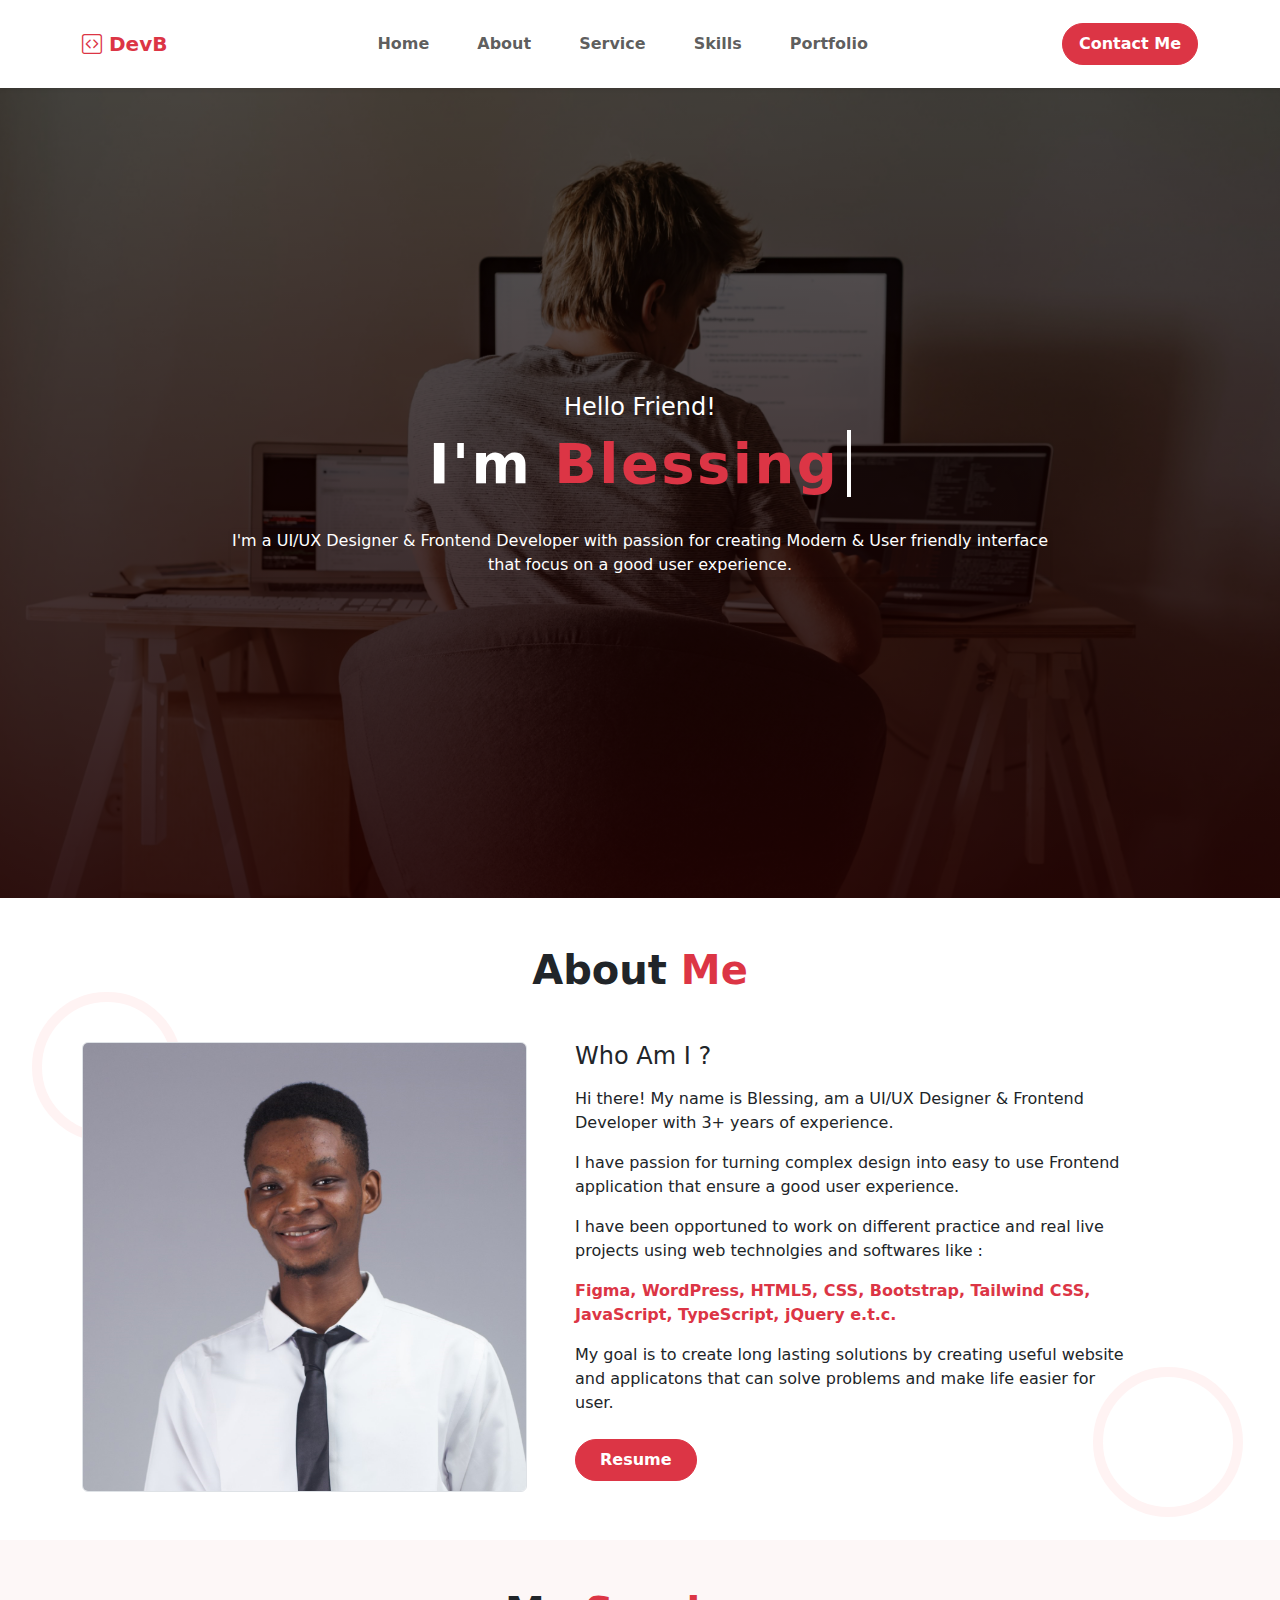
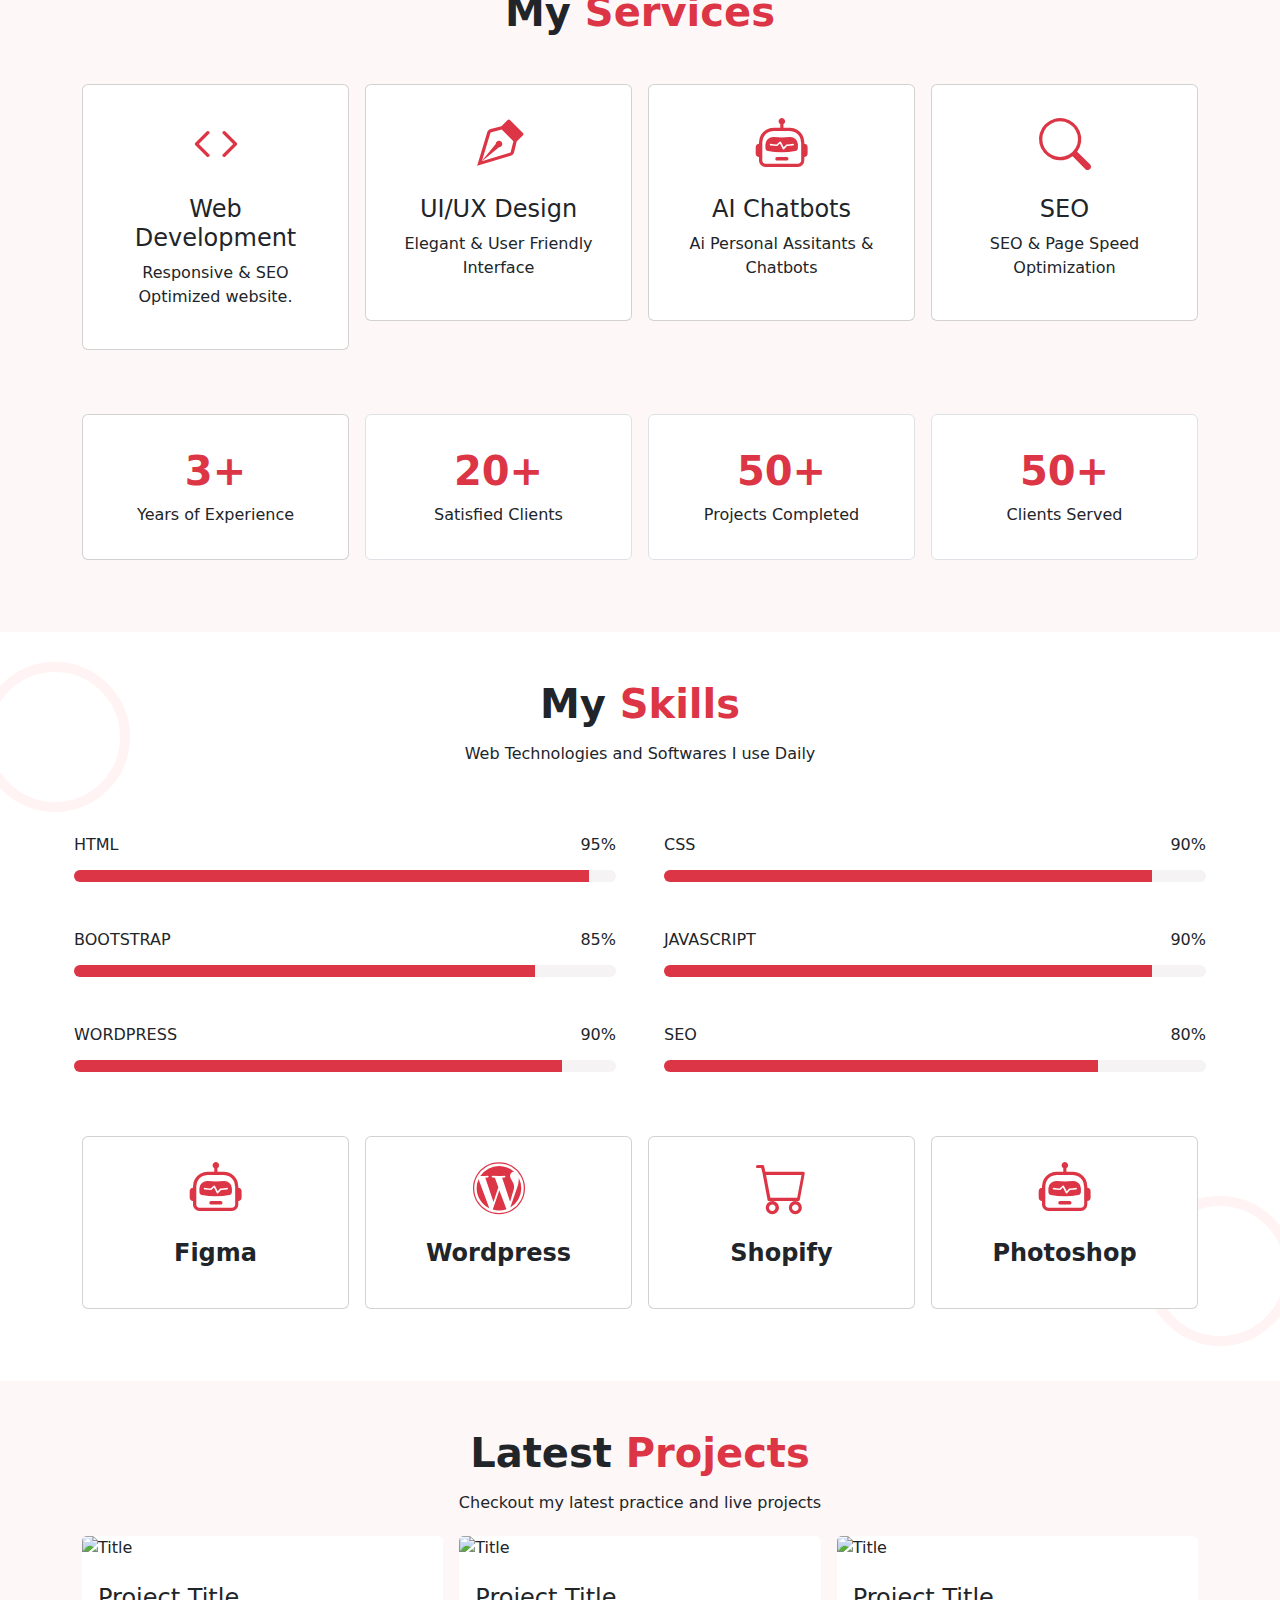
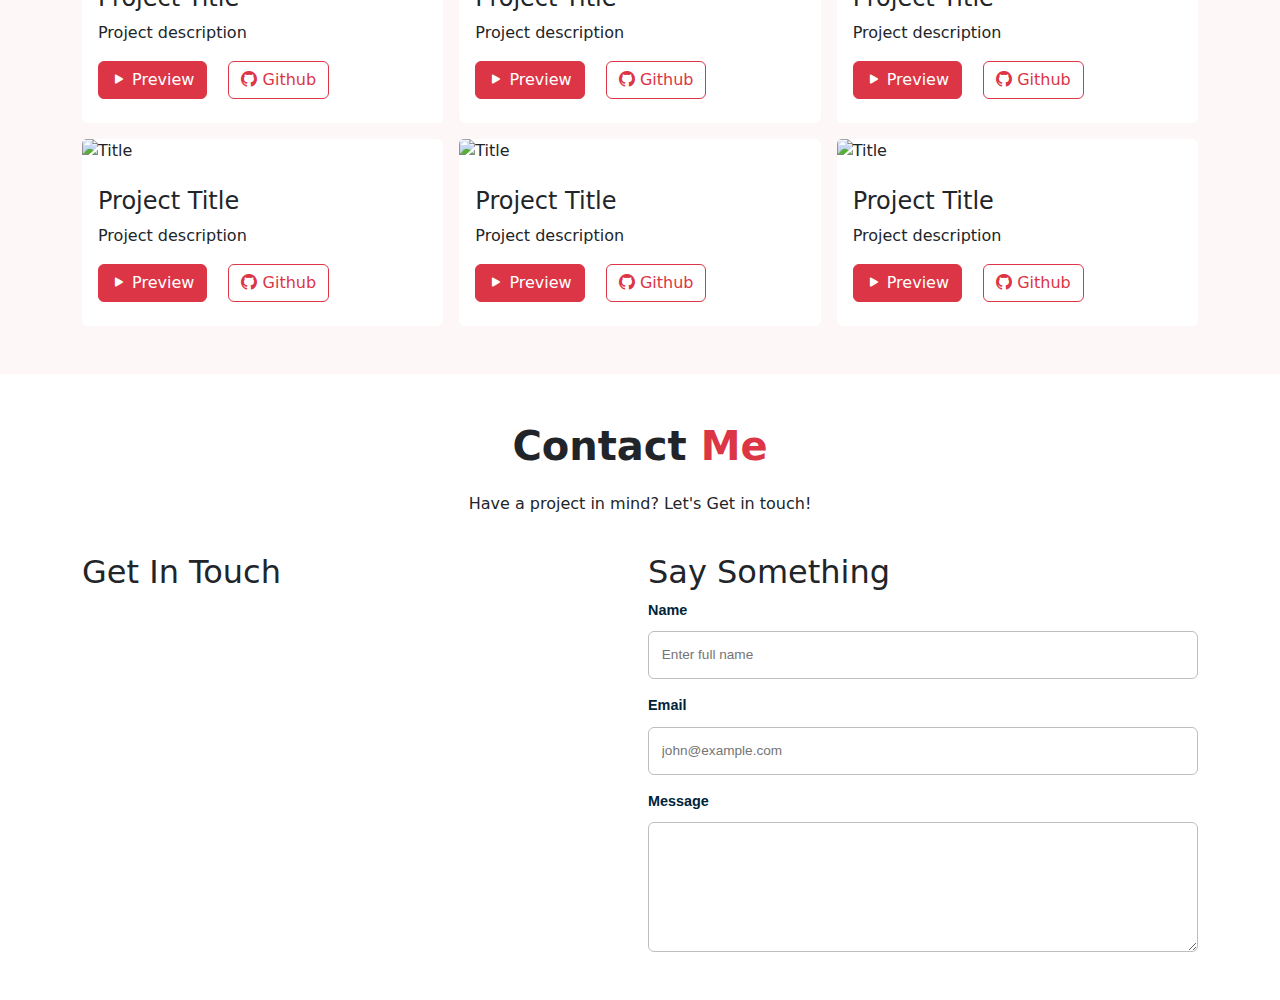
==== index.html @ b9a62bae "modified project file" ====
<!DOCTYPE html>
<html lang="en">
<head>
    <meta charset="UTF-8">
    <meta name="viewport" content="width=device-width, initial-scale=1.0">
    <title>Blessing Portfolio</title>
    <!-- Favicon -->
    <link rel="shortcut icon" href="favicon.ico" type="image/x-icon">
    <!-- Bootstrap -->
    <link rel="stylesheet"
        href="https://cdn.jsdelivr.net/npm/bootstrap-icons@1.11.3/font/bootstrap-icons.min.css"
    />
    <link rel="stylesheet" href="./css/bootstrap.min.css">
    <!-- Main Stylesheet -->
    <link rel="stylesheet" href="./style.css">

</head>
<body>
    <!-- Navigation Menu -->
    <header class="navbar bg-white shadow-sm py-2" id="navbar">
        <div class="container-md flex-row justify-content-between align-items-center">
            <a href="./index.html" class="navbar-brand text-danger fw-semibold">
                <i class="bi bi-code-square"></i>
                DevB
            </a>
            <nav class="navbar bg-white d-none d-md-block offscreen" data-value="80vh">
                <div class="d-md-none menu-icon close-icon">
                    <i class="bi bi-x text-danger h1 fw-bold"></i>
                </div>
                <ul class="navbar-nav text-light flex-column flex-md-row justify-content-center py-2 py-md-2 fw-semibold w-100">
                    <li class="nav-item mx-md-4">
                        <a href="./index.html" class="nav-link">Home</a>
                    </li>
                    <li class="nav-item mx-md-4">
                        <a href="#about" class="nav-link">About</a>
                    </li>
                    <li class="nav-item mx-md-4">
                        <a href="#service" class="nav-link">Service</a>
                    </li>
                    <li class="nav-item mx-md-4">
                        <a href="#skills" class="nav-link">Skills</a>
                    </li>
                    <li class="nav-item mx-md-4">
                        <a href="#portfolio" class="nav-link">Portfolio</a>
                    </li>
                    <a href="#contact" class="btn btn-danger px-4 py-2 mt-4 mx-4 rounded-pill d-inline-block d-md-none fw-semibold">
                        Contact Me
                    </a>
                </ul>
            </nav>

            <a href="#contact" class="btn btn-danger px-3 py-2 rounded-pill d-none d-md-inline-block fw-semibold">
                Contact Me
            </a>

            <div class="d-md-none menu-icon hamburger-icon">
                <i class="bi bi-list text-danger h1 fw-bold"></i>
            </div>
        </div>
    </header>

    <!-- Hero Section -->
    <section class="hero py-5">
        <div class="container px-4 h-100">
                <div class="heading text-center">
                    <h4 class="text-white"> Hello Friend!</h4>
                    <div class="scroll-text text-danger display-4 fw-bold">
                        <p class="text-1">
                            <span class="text-white">I'm</span>
                            Blessing
                        </p>
                        <p class="text-2">
                            <span class="text-white">I'm a</span>
                            UI/UX Designer
                        </p>
                        <p class="text-3">
                            <span class="text-white">&</span>
                            Frontend Developer
                        </p>
                    </div>
                </div>
                <p class="text-white shadow-sm text-center  w-75">
                    I'm a UI/UX Designer & Frontend Developer with passion for
                    creating Modern & User friendly interface
                    that focus on a good user experience. 
                </p>
        </div>
    </section>

    <!-- About Section -->
    <section class="about py-5 position-relative" id="about">
        <div class="container px-5 px-sm-4">
            <h2 class="mb-4 mb-sm-5 fw-semibold display-6 text-center">
                About
                <span class="text-danger">Me</span>
            </h2>
            <div class="row g-4 text-start justify-content-center pe-md-5 position-relative">
                <div class="abstract one"></div>
                <div class="abstract two"></div>
                <div class="col-12 p-0 col-md-5 img-card rounded border overflow-hidden order-2 order-md-1">
                    <img
                        src="./img/remedy.jpg"
                        alt="remedy"
                        class="img-fluid"
                    />
                </div>
                <div class="col-12 col-md-7 order-1 order-md-2 ps-md-5">
                    <div class="paragraph mb-4">
                        <h4 class="mb-3 text-capitalize">Who am I ?</h4>
                        <p>
                            Hi there! My name is Blessing, am a UI/UX Designer & Frontend Developer
                            with 3+ years of experience.
                        </p>
                        <p>
                            I have passion for turning complex design into easy to use Frontend
                            application that ensure a good user experience.
                        </p>
                        <p>
                            I have been opportuned to work on different practice and real live projects using
                            web technolgies and softwares like :
                        </p>
                        <p>
                            <b class="text-danger">Figma, WordPress, HTML5, CSS, Bootstrap, Tailwind CSS, JavaScript, 
                                TypeScript, jQuery e.t.c.
                            </b>
                        </p>
                        <p>
                            My goal is to create long lasting solutions
                            by creating useful website and applicatons that can solve problems and
                            make life easier for user.
                        </p>
                    </div>
                    <a href="" class="btn btn-danger px-4 py-2 rounded-pill fw-semibold" download="resume.pdf">
                        Resume
                    </a>
                </div>
            </div>
        </div>
    </section>

    <!-- Service Section -->
    <section class="service py-5" id="service">
        <div class="container text-center">
            <h2 class="mb-4 mb-sm-5 fw-semibold display-6">
                My
                <span class="text-danger">
                    Services
                </span>
            </h2>
            <div class="row g-3 text-center align-items-stretch">
                <div class="col-12 col-lg-3 col-sm-6">
                    <div class="card py-4 px-2">
                        <i class="bi bi-code c-icon text-danger"></i>
                        <div class="card-body">
                            <h4 class="card-title">Web Development</h4>
                            <p class="card-text">Responsive & SEO Optimized website.</p>
                        </div>
                    </div>
                </div>
                <div class="col-12 col-lg-3 col-sm-6">
                    <div class="card py-4 px-2">
                        <i class="bi bi-vector-pen c-icon text-danger"></i>
                        <div class="card-body">
                            <h4 class="card-title">UI/UX Design</h4>
                            <p class="card-text">Elegant & User Friendly Interface</p>
                        </div>
                    </div>
                </div>
                <div class="col-12 col-lg-3 col-sm-6">
                    <div class="card py-4 px-2">
                        <i class="bi bi-robot c-icon text-danger"></i>
                        <div class="card-body">
                            <h4 class="card-title">AI Chatbots</h4>
                            <p class="card-text">Ai Personal Assitants & Chatbots</p>
                        </div>
                    </div>
                </div>
                <div class="col-12 col-lg-3 col-sm-6">
                    <div class="card py-4 px-2">
                        <i class="bi bi-search c-icon text-danger"></i>
                        <div class="card-body">
                            <h4 class="card-title">SEO</h4>
                            <p class="card-text">SEO & Page Speed Optimization</p>
                        </div>
                    </div>
                </div>
            </div>
            <div class="row mt-5 mb-4 g-3 text-center stats">
                <div class="col-12 col-lg-3 col-sm-6">
                    <div class="card py-3 px-2">
                        <div class="card-body">
                            <h4 class="card-title display-6 fw-bold text-danger">3+</h4>
                            <p class="card-text">Years of Experience</p>
                        </div>
                    </div>
                </div>
                <div class="col-12 col-lg-3 col-sm-6">
                    <div class="card border py-3 px-2">
                        <div class="card-body">
                            <h4 class="card-title display-6 fw-bold text-danger">20+</h4>
                            <p class="card-text">Satisfied Clients</p>
                        </div>
                    </div>
                </div>
                <div class="col-12 col-lg-3 col-sm-6">
                    <div class="card border py-3 px-2">
                        <div class="card-body">
                            <h4 class="card-title display-6 fw-bold text-danger">50+</h4>
                            <p class="card-text">Projects Completed</p>
                        </div>
                    </div>
                </div>
                <div class="col-12 col-lg-3 col-sm-6">
                    <div class="card border py-3 px-2">
                        <div class="card-body">
                            <h4 class="card-title display-6 fw-bold text-danger">50+</h4>
                            <p class="card-text">Clients Served</p>
                        </div>
                    </div>
                </div>
            </div>
        </div>
    </section>

    <!-- My Skills -->
    <section class="skills py-5 position-relative overflow-hidden" id="skills">
        <div class="abstract one"></div>
        <div class="abstract two"></div>
        <div class="container text-center">
            <h2 class="fw-semibold display-6">
                My
                <span class="text-danger" data-outline="Skills">
                    Skills
                </span>
            </h2>
            <h6 class="mt-3 mb-5 mb-sm-4">Web Technologies and Softwares I use Daily</h6>
            <div class="row row-cols-md-2 g-4 g-md-5 px-3 mt-md-3 mb-5">
                <div class="progress-group pe-md-4 p-0">
                    <div class="progress-label d-flex justify-content-between mb-2">
                        <h6>HTML</h6>
                        <h6>95%</h6>
                    </div>
                    <div class="progress p-0" role="progressbar" aria-label="HTML5" aria-valuenow="100" aria-valuemin="0" aria-valuemax="100">
                        <div class="progress-bar bg-danger" data-value="95%" style="width: 95%"></div>
                    </div>
                </div>

                <div class="progress-group ps-md-4 p-0">
                    <div class="progress-label d-flex justify-content-between mb-2">
                        <h6>CSS</h6>
                        <h6>90%</h6>
                    </div>
                    <div class="progress p-0" role="progressbar" aria-label="CSS3" aria-valuenow="100" aria-valuemin="0" aria-valuemax="100">
                        <div class="progress-bar bg-danger" data-value="90%" style="width: 90%"></div>
                    </div>
                </div>

                <div class="progress-group pe-md-4 p-0">
                    <div class="progress-label d-flex justify-content-between mb-2">
                        <h6>BOOTSTRAP</h6>
                        <h6>85%</h6>
                    </div>
                    <div class="progress p-0" role="progressbar" aria-label="BOOTSTRAP" aria-valuenow="100" aria-valuemin="0" aria-valuemax="100">
                        <div class="progress-bar bg-danger" data-value="85%" style="width: 85%"></div>
                    </div>
                </div>

                <div class="progress-group ps-md-4 p-0">
                    <div class="progress-label d-flex justify-content-between mb-2">
                        <h6>JAVASCRIPT</h6>
                        <h6>90%</h6>
                    </div>
                    <div class="progress p-0" role="progressbar" aria-label="JAVASCRIPT" aria-valuenow="100" aria-valuemin="0" aria-valuemax="100">
                        <div class="progress-bar bg-danger" data-value="90%" style="width: 90%"></div>
                    </div>
                </div>

                <div class="progress-group pe-md-4 p-0">
                    <div class="progress-label d-flex justify-content-between mb-2">
                        <h6>WORDPRESS</h6>
                        <h6>90%</h6>
                    </div>
                    <div class="progress p-0" role="progressbar" aria-label="WORDPRESS" aria-valuenow="100" aria-valuemin="0" aria-valuemax="100">
                        <div class="progress-bar bg-danger" data-value="90%" style="width: 90%"></div>
                    </div>
                </div>

                <div class="progress-group ps-md-4 p-0">
                    <div class="progress-label d-flex justify-content-between mb-2">
                        <h6>SEO</h6>
                        <h6>80%</h6>
                    </div>
                    <div class="progress p-0" role="progressbar" aria-label="SEO" aria-valuenow="100" aria-valuemin="0" aria-valuemax="100">
                        <div class="progress-bar bg-danger" data-value="80%" style="width: 80%"></div>
                    </div>
                </div>
            </div>
            <div class="row mt-5 mb-4 g-3 text-center stats">
                <div class="col-6 col-lg-3">
                    <div class="card py-3 px-2">
                        <i class="bi bi-robot c-icon text-danger"></i>
                        <div class="card-body">
                            <h4 class="card-title fw-semibold ">Figma</h4>
                        </div>
                    </div>
                </div>
                <div class="col-6 col-lg-3">
                    <div class="card py-3 px-2">
                        <i class="bi bi-wordpress c-icon text-danger"></i>
                        <div class="card-body">
                            <h4 class="card-title fw-semibold ">Wordpress</h4>
                        </div>
                    </div>
                </div>
                <div class="col-6 col-lg-3">
                    <div class="card py-3 px-2">
                        <i class="bi bi-cart c-icon text-danger"></i>
                        <div class="card-body">
                            <h4 class="card-title fw-semibold ">Shopify</h4>
                        </div>
                    </div>
                </div>
                <div class="col-6 col-lg-3">
                    <div class="card py-3 px-2">
                        <i class="bi bi-robot c-icon text-danger"></i>
                        <div class="card-body">
                            <h4 class="card-title fw-semibold ">Photoshop</h4>
                        </div>
                    </div>
                </div>
            </div>
        </div>
    </section>

    <!-- Portfolio Section -->
    <section class="portfolio py-5" id="portfolio">
        <div class="container text-center">
            <h2 class="fw-semibold display-6">
                Latest
                <span class="text-danger">
                    Projects
                </span>
            </h2>
            <h6 class="mt-3 mb-5 mb-sm-4">Checkout my latest practice and live projects</h6>
            <div class="row g-3 text-start">
                <div class="col-12 col-lg-4 col-sm-6">
                    <div class="card  border-0">
                        <img class="card-img-top" src="./img/developer1.webp" alt="Title" />
                        <div class="card-body py-4">
                            <h4 class="card-title mb-2">Project Title</h4>
                            <p class="card-text">Project description</p>
                            <a href="#" class="card-link btn btn-danger">
                                <i class="bi bi-play-fill"></i> Preview
                            </a>
                            <a href="#" class="card-link btn btn-outline-danger">
                                <i class="bi bi-github card-link text-danger"></i> Github
                            </a>
                        </div>
                    </div>
                </div>
                <div class="col-12 col-lg-4 col-sm-6">
                    <div class="card border-0">
                        <img class="card-img-top" src="./img/developer1.webp" alt="Title" />
                        <div class="card-body py-4">
                            <h4 class="card-title mb-2">Project Title</h4>
                            <p class="card-text">Project description</p>
                            <a href="#" class="card-link btn btn-danger">
                                <i class="bi bi-play-fill"></i> Preview
                            </a>
                            <a href="#" class="card-link btn btn-outline-danger">
                                <i class="bi bi-github card-link text-danger"></i> Github
                            </a>
                        </div>
                    </div>
                </div>
                <div class="col-12 col-lg-4 col-sm-6">                    
                    <div class="card border-0">
                        <img class="card-img-top" src="./img/developer1.webp" alt="Title" />
                        <div class="card-body py-4">
                            <h4 class="card-title mb-2">Project Title</h4>
                            <p class="card-text">Project description</p>
                            <a href="#" class="card-link btn btn-danger">
                                <i class="bi bi-play-fill"></i> Preview
                            </a>
                            <a href="#" class="card-link btn btn-outline-danger">
                                <i class="bi bi-github card-link text-danger"></i> Github
                            </a>
                        </div>
                    </div>
                </div>
                <div class="col-12 col-lg-4 col-sm-6">
                    <div class="card border-0">
                        <img class="card-img-top" src="./img/developer1.webp" alt="Title" />
                        <div class="card-body py-4">
                            <h4 class="card-title mb-2">Project Title</h4>
                            <p class="card-text">Project description</p>
                            <a href="#" class="card-link btn btn-danger">
                                <i class="bi bi-play-fill"></i> Preview
                            </a>
                            <a href="#" class="card-link btn btn-outline-danger">
                                <i class="bi bi-github card-link text-danger"></i> Github
                            </a>
                        </div>
                    </div>
                </div>
                <div class="col-12 col-lg-4 col-sm-6">
                    <div class="card border-0">
                        <img class="card-img-top" src="./img/developer1.webp" alt="Title" />
                        <div class="card-body py-4">
                            <h4 class="card-title mb-2">Project Title</h4>
                            <p class="card-text">Project description</p>
                            <a href="#" class="card-link btn btn-danger">
                                <i class="bi bi-play-fill"></i> Preview
                            </a>
                            <a href="#" class="card-link btn btn-outline-danger">
                                <i class="bi bi-github card-link text-danger"></i> Github
                            </a>
                        </div>
                    </div>
                </div>
                <div class="col-12 col-lg-4 col-sm-6">
                    <div class="card border-0">
                        <img class="card-img-top" src="./img/developer1.webp" alt="Title" />
                        <div class="card-body py-4">
                            <h4 class="card-title mb-2">Project Title</h4>
                            <p class="card-text">Project description</p>
                            <a href="#" class="card-link btn btn-danger">
                                <i class="bi bi-play-fill"></i> Preview
                            </a>
                            <a href="#" class="card-link btn btn-outline-danger">
                                <i class="bi bi-github card-link text-danger"></i> Github
                            </a>
                        </div>
                    </div>
                </div>
            </div>
        </div>
        </div>
    </section>

    <!-- Contact Section -->
    <section class="contact bg-white py-5" id="contact">
        <div class="container text-center">
            <h2 class="mb-3 mb-sm-4 fw-semibold display-6">
                Contact
                <span class="text-danger">
                    Me
                </span>
            </h2>
            <h6>Have a project in mind? Let's Get in touch!</h6>
            <div class="mt-3 mt-sm-4 row g-3 text-start ">
                <div class="col-md-6">
                    <h2>Get In Touch</h2>
                    <div class="row">
                        
                    </div>
                </div>
                <div class="col-md-6">
                    <h2>Say Something</h2>
                    <form action="" class="contact" method="POST">
                        <div class="form-group">
                            <label for="fullName" class="form-label">Name</label>
                            <input
                                type="text"
                                name="name"
                                id="fullName"
                                placeholder="Enter full name"
                                class="form-input"
                            />
                        </div>
                        <div class="form-group">
                            <label for="email" class="form-label">Email</label>
                            <input
                                type="email"
                                name="email"
                                id="email"
                                placeholder="john@example.com"
                                class="form-input"  
                            />
                        </div>
                        <div class="form-group">
                            <label for="message" class="form-label">Message</label>
                            <textarea name="message" id="message" cols="40" rows="5" resize="no"></textarea>
                        </div>
                    </form>
                </div>
            </div>
        </div>
    </section>

    <!-- Scroll To Top Btn -->
    <a href="#navbar" class="btn btn-danger scroll-top-btn" id="scroll-top-btn">
        <i class="bi bi-arrow-up"></i>
    </a>
    
    <!-- Footer -->
    <footer class="footer" id="footer">
        <div class="container"></div>
    </footer>

    <script src="./js/bootstrap.bundle.min.js"></script>
    <script src="./main.js"></script>
</body>
</html>
---- style.css ----
* {
  padding: 0;
  margin: 0;
  box-sizing: border-box;
}

nav.navbar li a:hover {
  background-color: transparent;
  color: rgba(211, 64, 64, 0.911);
  transition: all 0.5s;
}

.menu-icon {
  cursor: pointer;
}

.absolute .close-icon {
  padding: 8px;
  display: inline-block;
  align-self: flex-end;
}

.hero {
  background: linear-gradient(rgba(0, 0, 0, 0.6), rgba(31, 0, 0, 0.9)),
    url("./img/developer.webp");
  background-position: center;
  background-size: cover;
  background-attachment: scroll;
  height: 90vh;
}

.hero .container {
  display: flex;
  flex-flow: column nowrap;
  justify-content: center;
  align-items: center;
  gap: 1rem;
}

.hero .scroll-text {
  display: flex;
  justify-content: center;
  align-items: baseline;
}

.hero .scroll-text p {
  overflow: hidden; /* Ensures the content is not revealed until the animation */
  border-right: 0.25rem solid white; /* The typwriter cursor */
  padding-right: 0.5rem;
  white-space: nowrap; /* Keeps the content on a single line */
  letter-spacing: 0.15rem;
  animation: typing 5.5s steps(40, end), blink-caret 0.75s step-end infinite;
}

.about .abstract.one {
  position: absolute;
  top: -50px;
  left: -50px;
}

.about .abstract.two {
  position: absolute;
  bottom: -25px;
  right: -45px;
}

.about .img-card {
  height: 450px;
}

.about .img-card img {
  object-fit: cover;
  object-position: top left;
  margin-top: 95%;
  margin-left: -30px;
  transform: scale(2.5);
}

.service,
.portfolio {
  background-color: rgb(253, 247, 247);
}

.skills .progress {
  height: 12px;
}

/* .skills .progress-bar {
    border-radius: 20px;
} */

.skills:hover .progress-bar {
  animation: loading 2s;
}

.skills .abstract.one {
  position: absolute;
  top: 30px;
  left: -20px;
}

.skills .abstract.two {
  position: absolute;
  bottom: 35px;
  right: -15px;
}

.portfolio a:hover i {
  color: #fff !important;
  transition: all 0.8s;
}

form {
  width: 100%;
  display: flex;
  flex-flow: column nowrap;
  gap: 16px;
  font-family: "Montseratt", sans-serif;
}

form .form-group {
  display: flex;
  flex-flow: column nowrap;
  gap: 2px;
}

.form-group label {
  font-size: 0.9rem;
  font-weight: 600;
  color: rgb(0, 35, 58);
}

.form-group input,
textarea {
  display: block;
  padding: 0.8rem;
  border-radius: 6px;
  border: 1px solid rgb(190, 190, 190);
  outline: none;
  font-size: 0.85rem;
}

.form-group input:focus {
  outline: 2px solid rgb(13, 137, 253);
  animation: blink 2.5s infinite;
}

/* Component Elements */
.scroll-top-btn {
  position: fixed;
  opacity: 0;
  bottom: -50px;
  transform: scale(0.5);
  right: 16px;
  border-radius: 8px;
}

.abstract {
  width: 150px;
  height: 150px;
  border: 10px solid rgb(255, 243, 243);
  border-radius: 50%;
  z-index: -1;
}

.progress {
  background-color: rgb(245, 243, 243);
}

.c-icon {
  display: flex;
  justify-content: center;
  align-items: center;
  padding: 28px;
  border-radius: 50%;
  width: 70px;
  height: 70px;
  font-size: 3.25em;
  font-weight: bold;
  margin-inline: auto;
}

/* Utilities Classes*/
::selection {
  background-color: rgb(209, 68, 68);
  color: rgb(255, 255, 255);
}

@media screen and (max-width: 767px) {
  .offscreen {
    position: absolute;
    top: 0;
    right: -1000px;
  }

  nav.navbar li a {
    display: block;
    width: 100%;
    padding: 12px 32px;
  }

  nav.navbar li a:hover {
    background-color: rgb(250, 232, 232);
    color: rgba(211, 64, 64, 0.911);
  }
}

.absolute {
  background: rgb(255, 252, 252) !important;
  display: flex;
  flex-direction: column;
  justify-content: flex-start !important;
  align-items: flex-start;
  /* padding: 0px 4px 0px 32px; */
  position: absolute;
  top: 0;
  right: 0;
  width: 80vw;
  height: 200vh;
  z-index: 5;
  animation: sliding 0.5s ease-in-out;
}

.show {
  display: block;
  opacity: 1;
  bottom: 30px;
  transform: scale(1);
  transition: all 1s;
}

.shadow-md {
  box-shadow: 0px 5px 15px 5px rgba(226, 226, 226, 0.5);
  transition: all 0.3s;
}

/* Animations */

/* The typing effect */
@keyframes typing {
  0% {
    width: 0%;
  }
  50% {
    width: 100%;
  }
  75% {
    width: 100%;
  }
  100% {
    width: 0%;
  }
}

/* The typewriter cursor effect */
@keyframes blink-caret {
  from,
  to {
    border-color: transparent;
  }
  50% {
    border-color: white;
  }
}

/* The loading effects */
@keyframes loading {
  0% {
    width: 0%;
  }
  100% {
    width: attr(data-value);
  }
}

/* The sliding effects */
@keyframes sliding {
  0% {
    width: 0vh;
  }
  100% {
    width: attr(data-value);
  }
}

@keyframes blink {
  from {
    outline: 2px solid rgb(188, 223, 255);
  }
  to {
    outline: 2px solid rgb(13, 137, 253);
  }
}
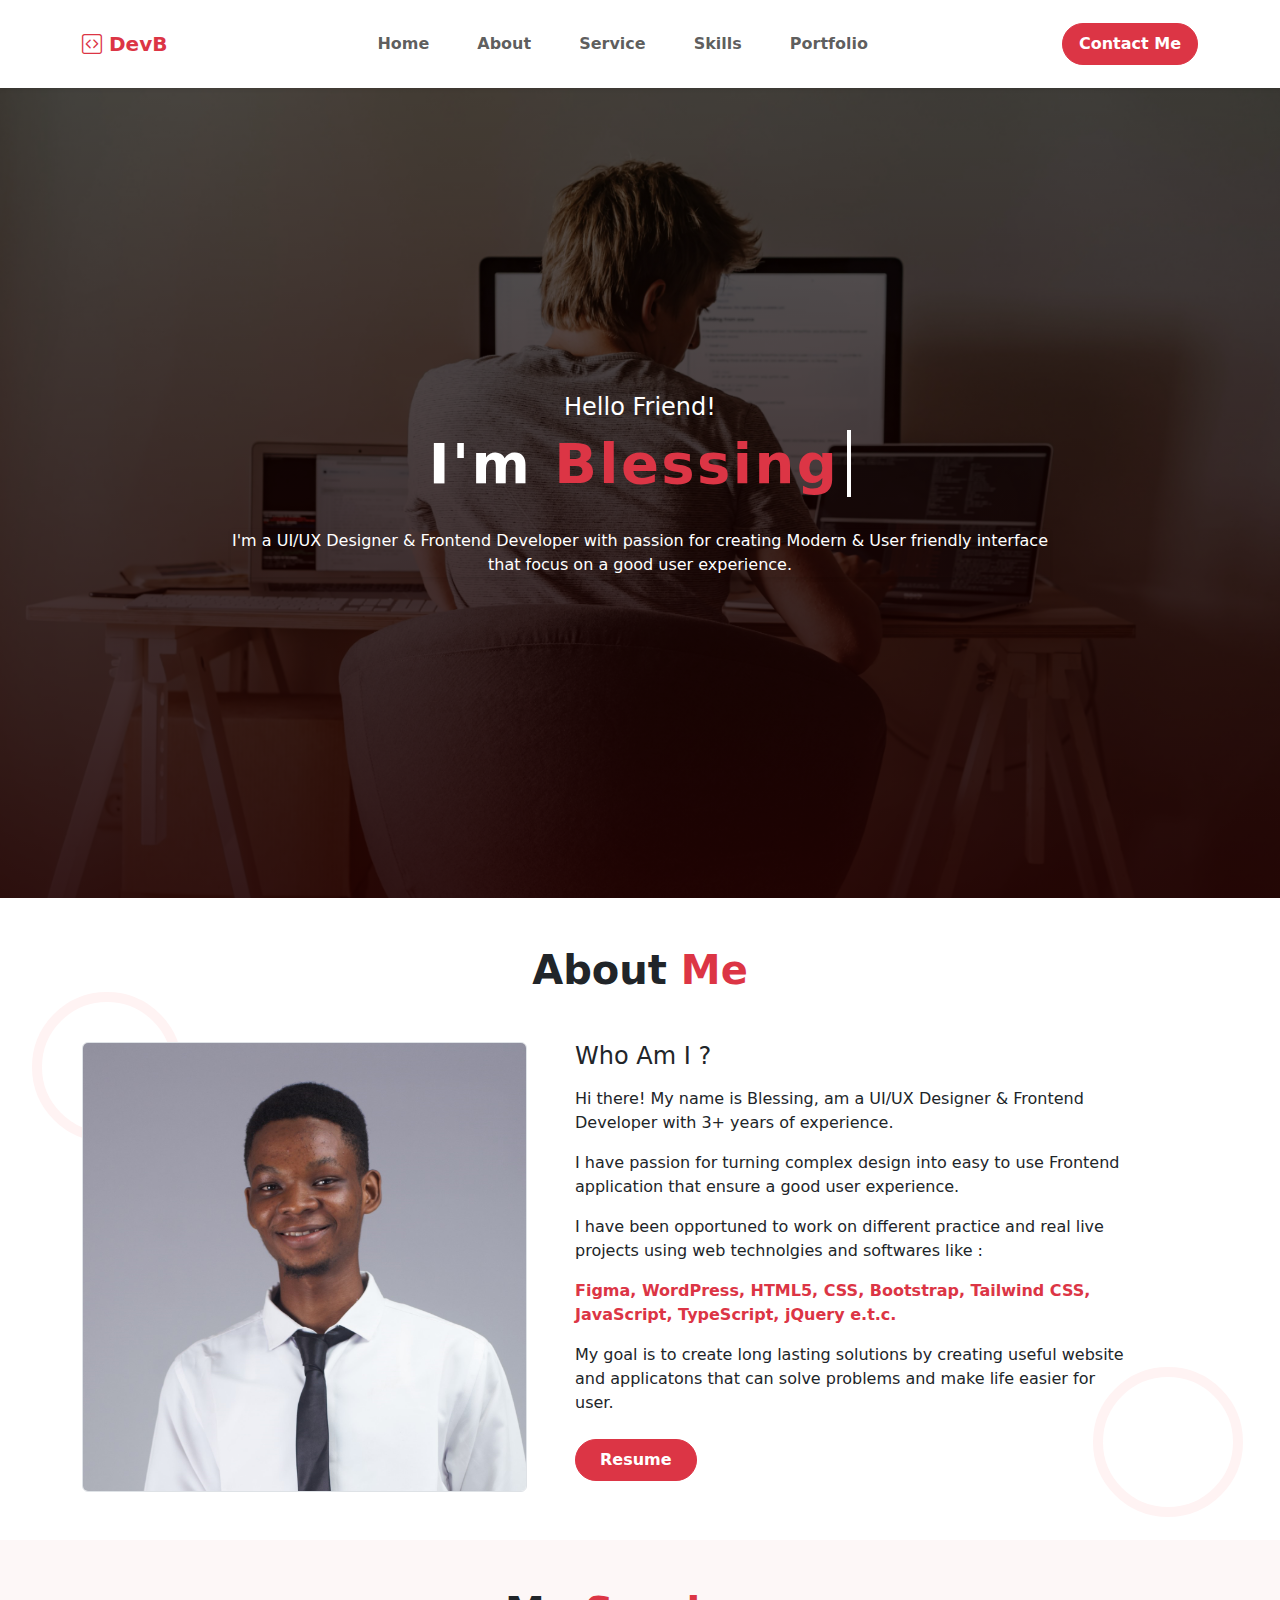
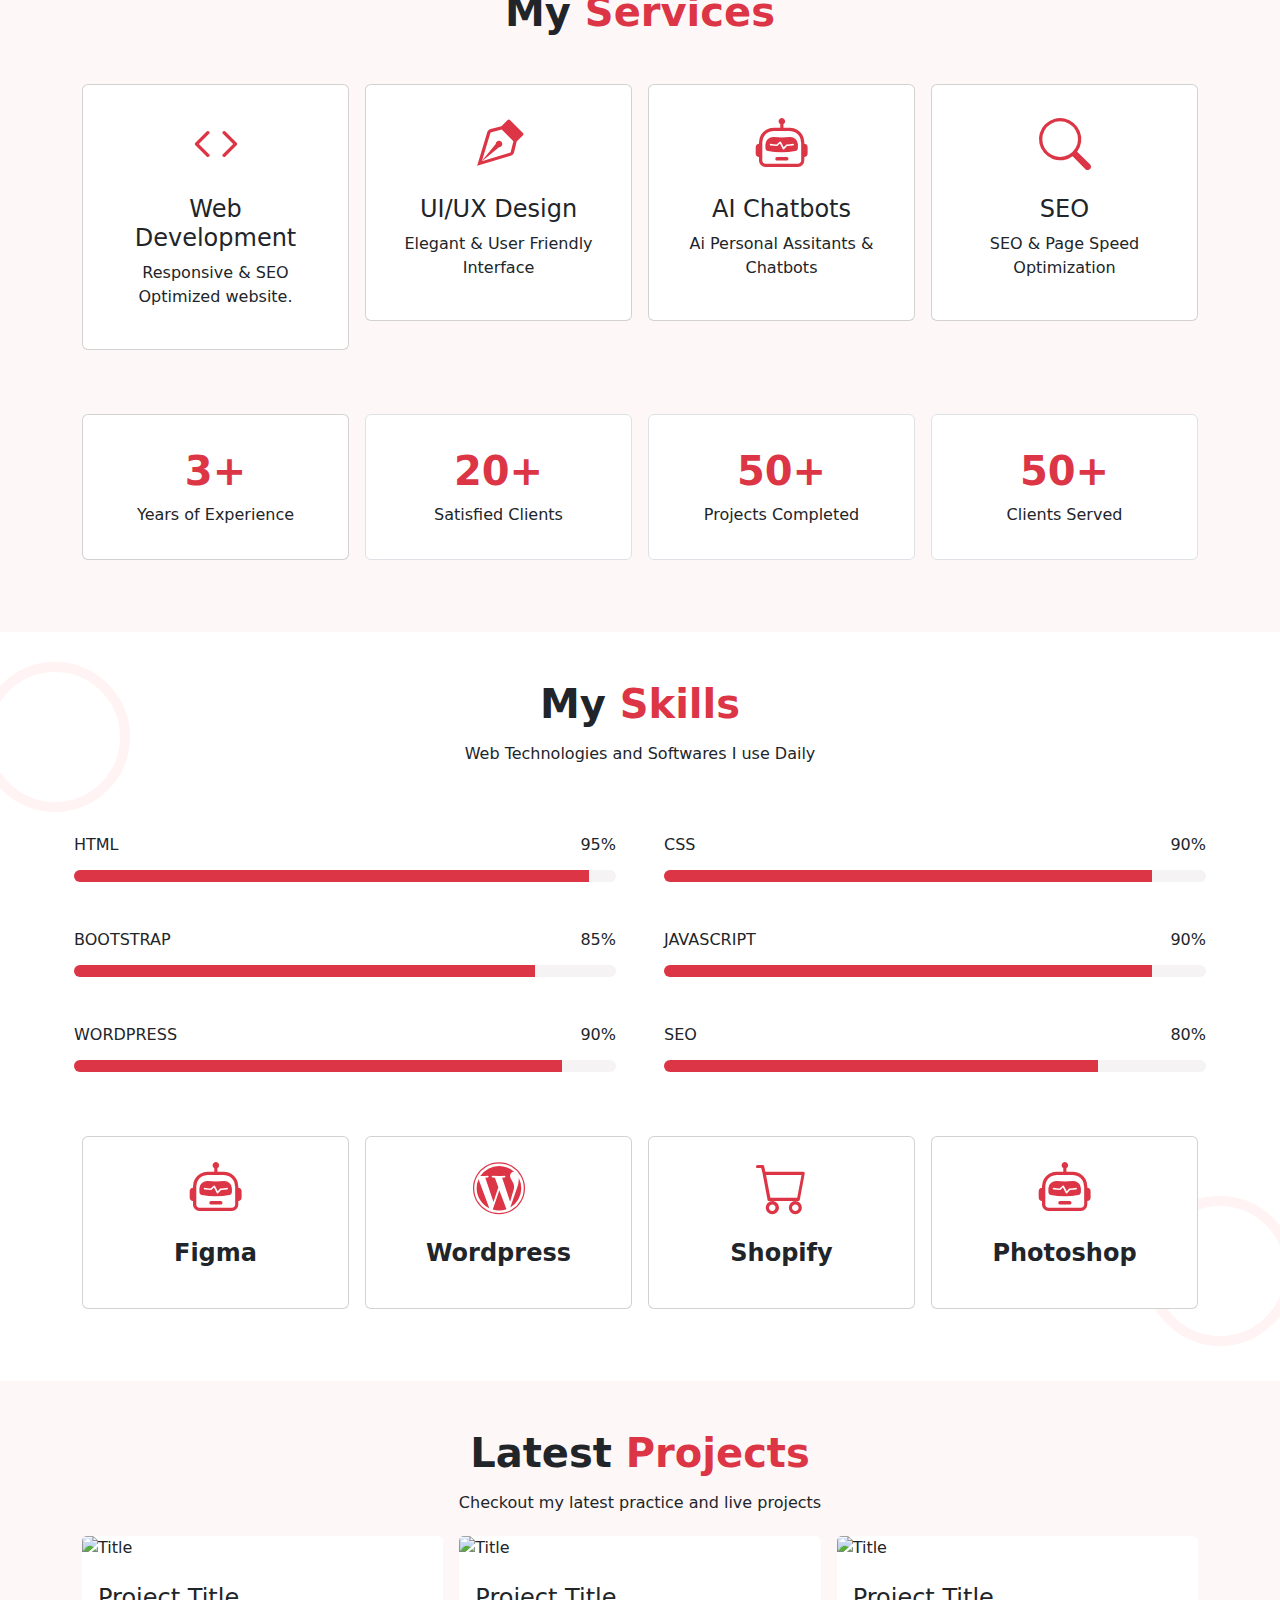
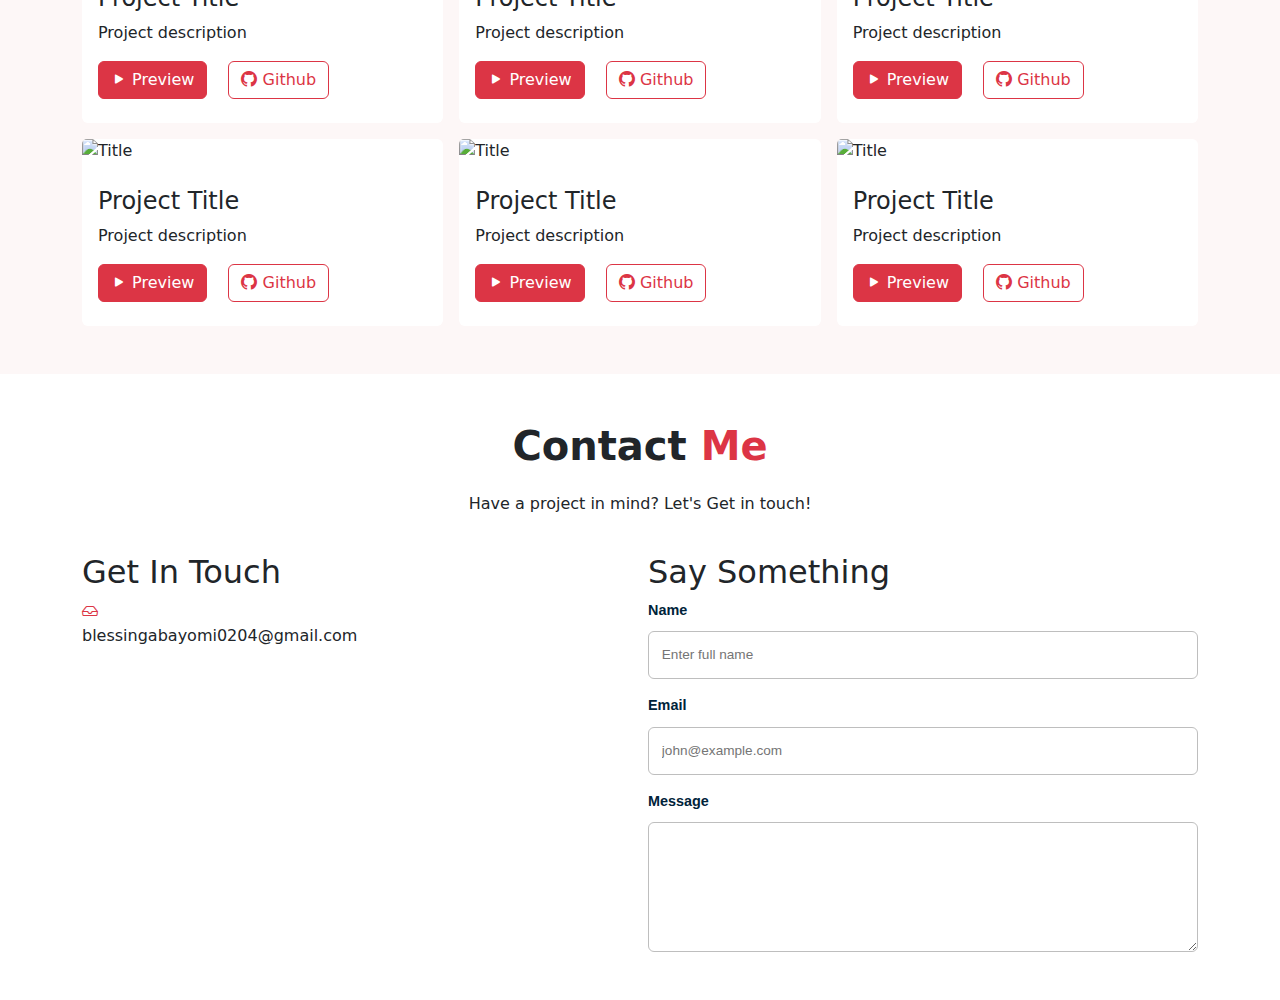
==== commit c60fa3e5: "resume pdf" ====
--- a/index.html
+++ b/index.html
@@ -130,7 +130,7 @@
                             make life easier for user.
                         </p>
                     </div>
-                    <a href="" class="btn btn-danger px-4 py-2 rounded-pill fw-semibold" download="resume.pdf">
+                    <a href="www.google.com" target="_blank" class="btn btn-danger px-4 py-2 rounded-pill fw-semibold" download="ArtKlan Task List.pdf">
                         Resume
                     </a>
                 </div>
@@ -451,8 +451,11 @@
             <div class="mt-3 mt-sm-4 row g-3 text-start ">
                 <div class="col-md-6">
                     <h2>Get In Touch</h2>
-                    <div class="row">
-                        
+                    <div class="details">
+                        <div class="box">
+                            <i class="bi bi-inbox text-danger"></i>
+                        </div>
+                        <span>blessingabayomi0204@gmail.com</span>
                     </div>
                 </div>
                 <div class="col-md-6">
@@ -480,7 +483,7 @@
                         </div>
                         <div class="form-group">
                             <label for="message" class="form-label">Message</label>
-                            <textarea name="message" id="message" cols="40" rows="5" resize="no"></textarea>
+                            <textarea name="message" id="message" cols="40" rows="5"></textarea>
                         </div>
                     </form>
                 </div>
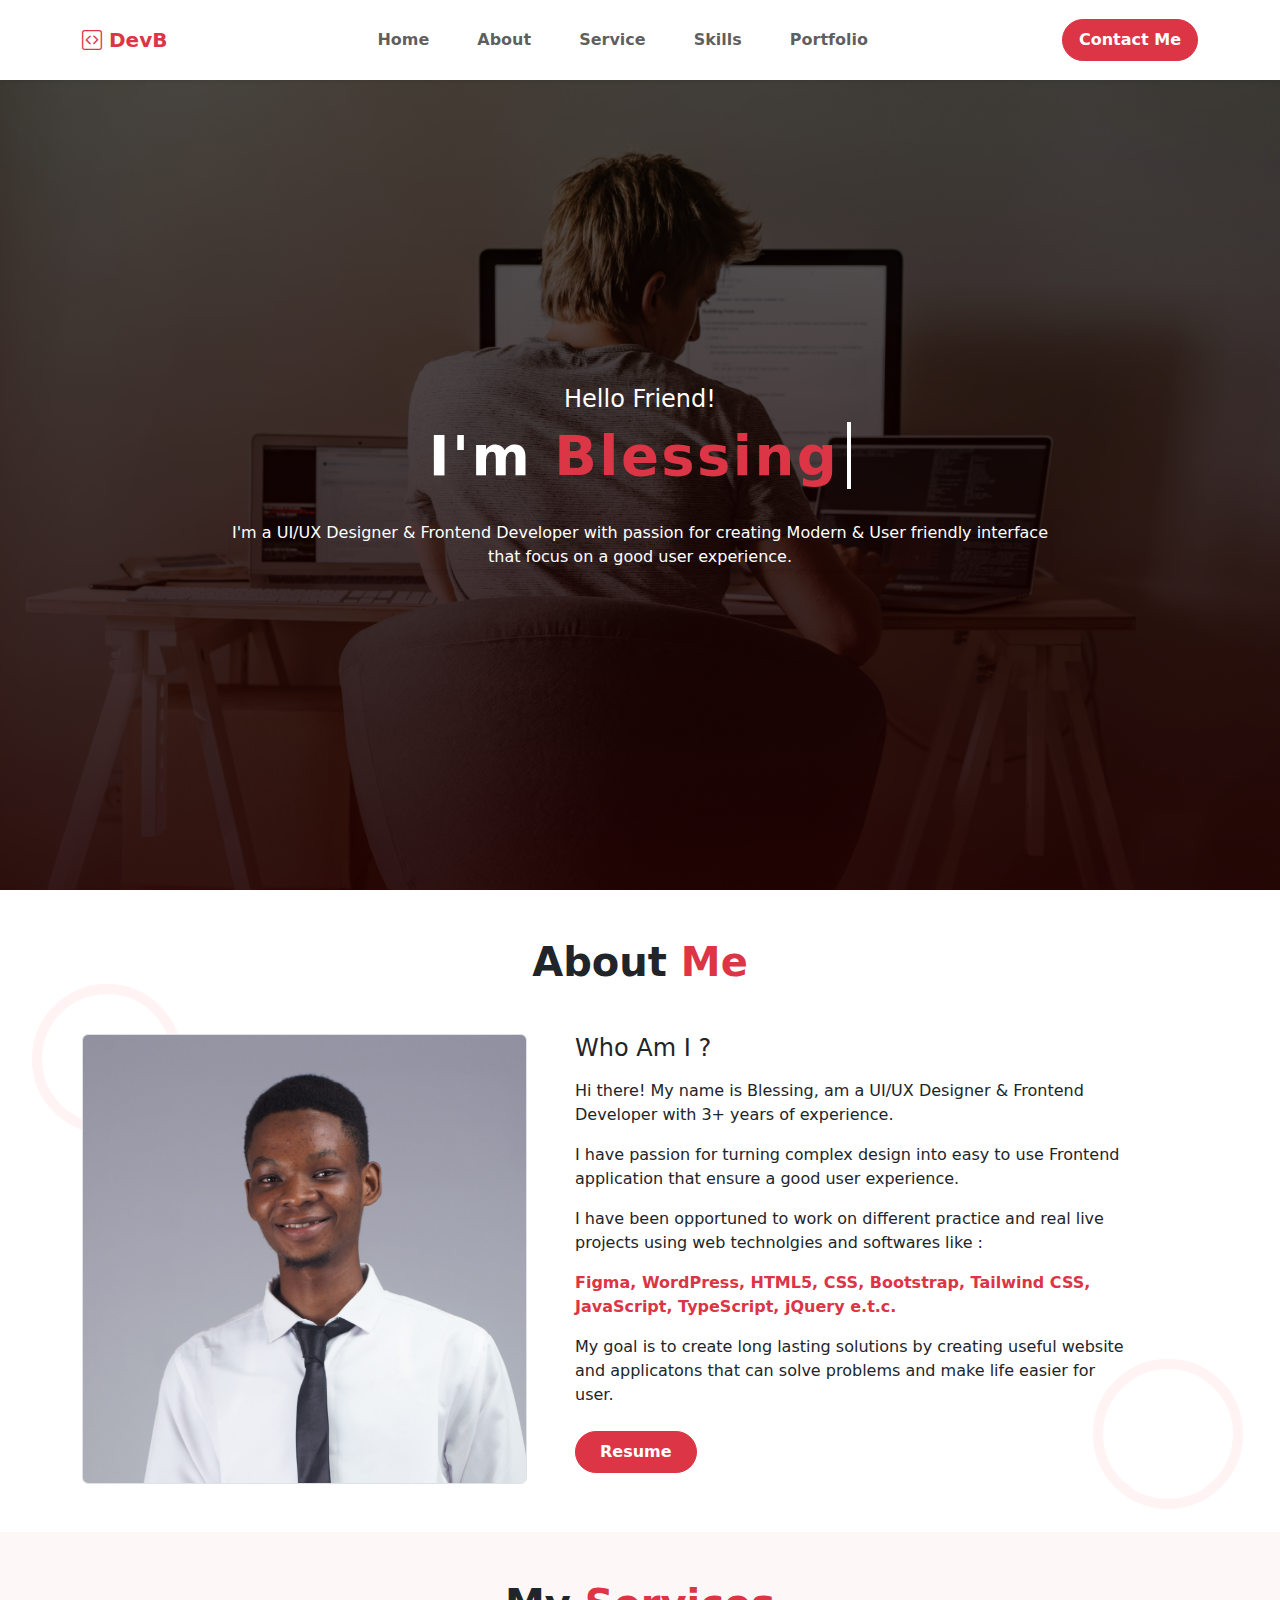
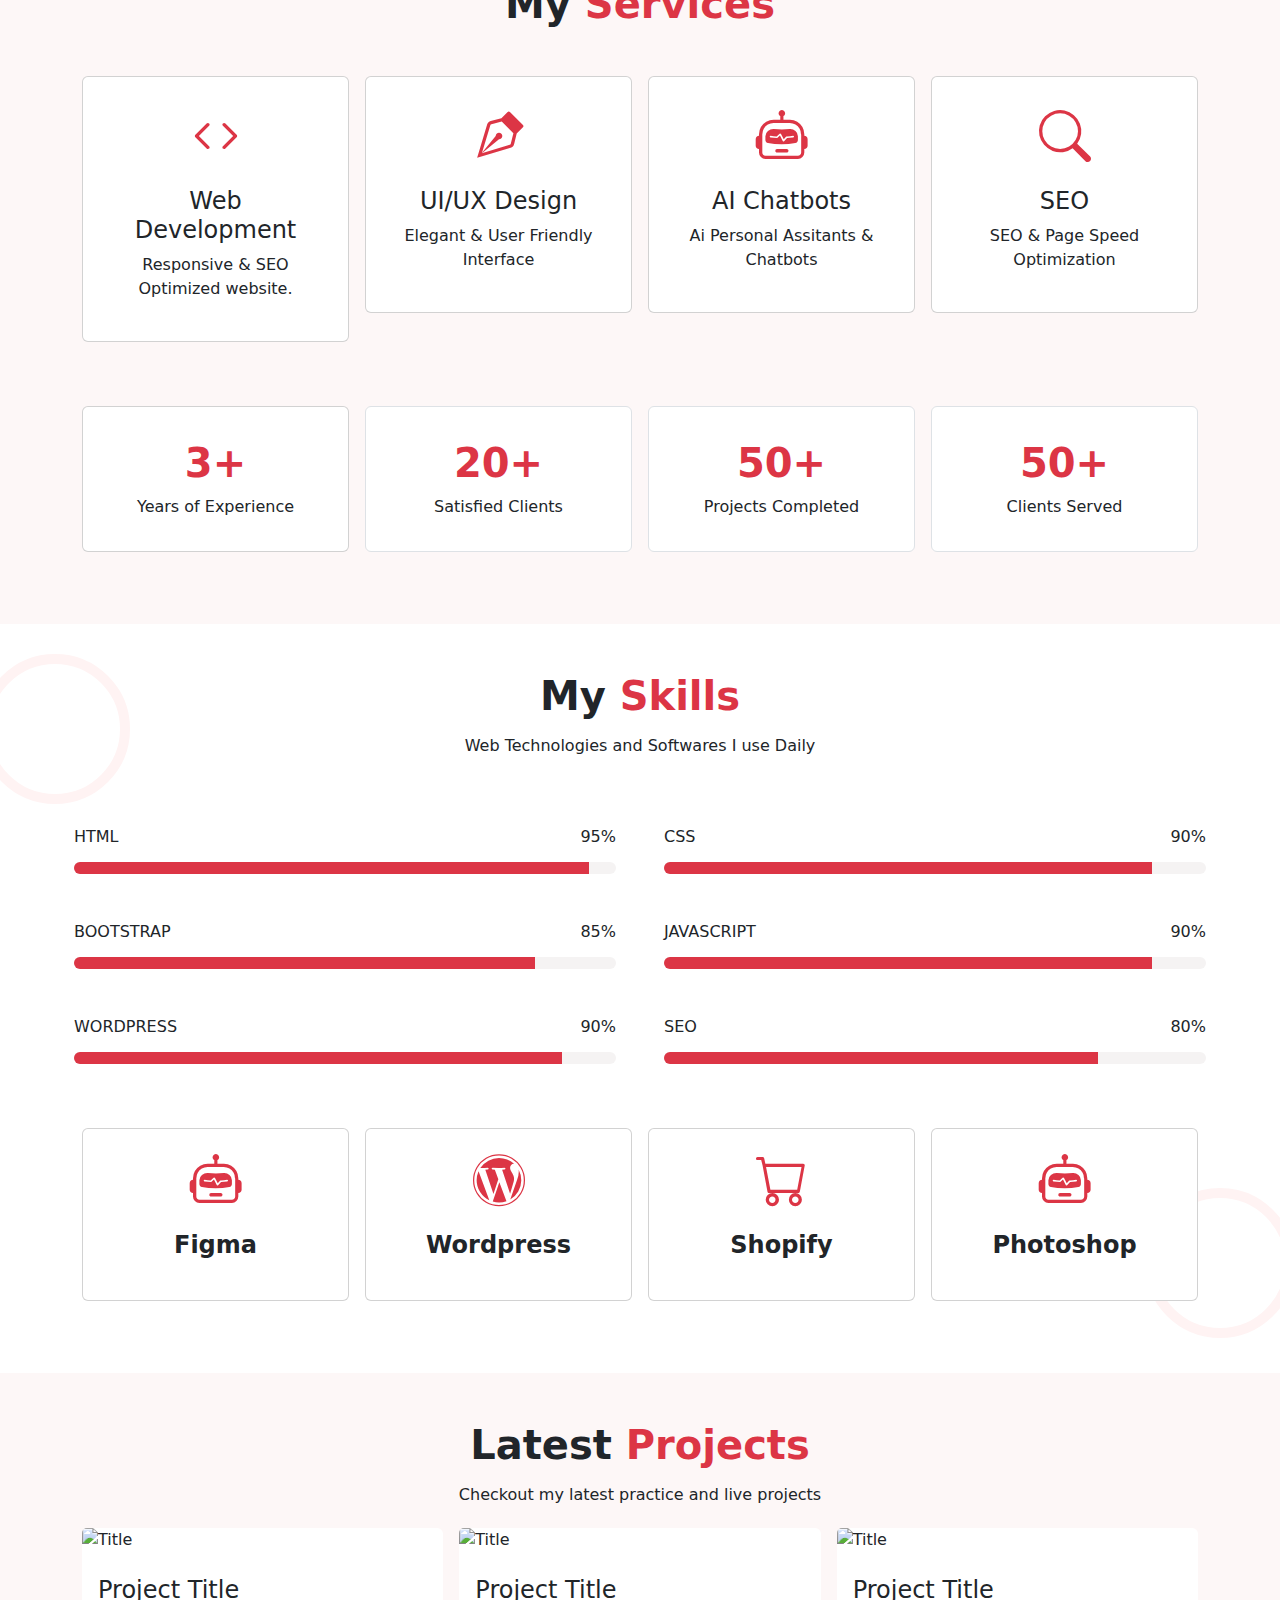
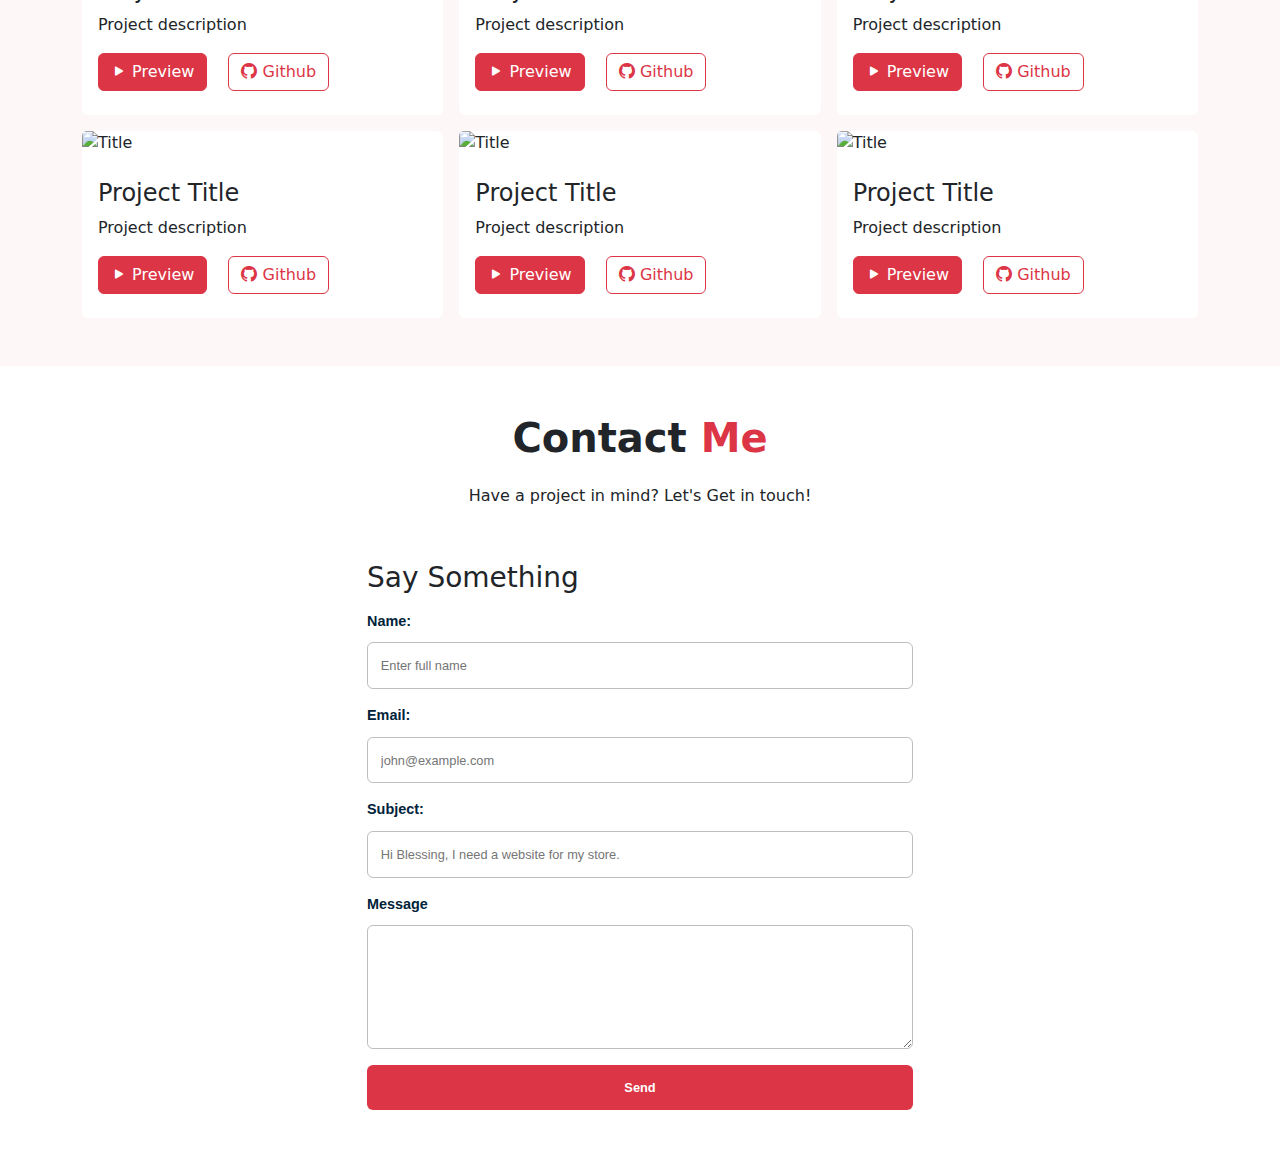
==== commit 425b05f4: "modified all root files" ====
--- a/index.html
+++ b/index.html
@@ -17,7 +17,7 @@
 </head>
 <body>
     <!-- Navigation Menu -->
-    <header class="navbar bg-white shadow-sm py-2" id="navbar">
+    <header class="navbar bg-white shadow-sm py-2 py-md-1" id="navbar">
         <div class="container-md flex-row justify-content-between align-items-center">
             <a href="./index.html" class="navbar-brand text-danger fw-semibold">
                 <i class="bi bi-code-square"></i>
@@ -82,7 +82,7 @@
                 <p class="text-white shadow-sm text-center  w-75">
                     I'm a UI/UX Designer & Frontend Developer with passion for
                     creating Modern & User friendly interface
-                    that focus on a good user experience. 
+                    that focus on a good user experience.
                 </p>
         </div>
     </section>
@@ -130,7 +130,7 @@
                             make life easier for user.
                         </p>
                     </div>
-                    <a href="www.google.com" target="_blank" class="btn btn-danger px-4 py-2 rounded-pill fw-semibold" download="ArtKlan Task List.pdf">
+                    <a href="./ArtKlan Task Lists.pdf" target="_blank" class="btn btn-danger px-4 py-2 rounded-pill fw-semibold" download="resume">
                         Resume
                     </a>
                 </div>
@@ -448,49 +448,68 @@
                 </span>
             </h2>
             <h6>Have a project in mind? Let's Get in touch!</h6>
-            <div class="mt-3 mt-sm-4 row g-3 text-start ">
+            <div class="mt-3 mt-sm-4 row g-3 text-start g-md-4 justify-content-center">
+                <div class="col-md-6 d-none">
+                    <h2 class="py-2">Get In Touch</h2>
+                    <div class="details">
+                        <div class="box bg-danger">
+                            <i class="bi bi-letter text-white"></i>
+                            Email:
+                        </div>
+                        <span>blessingabayomi0204@gmail.com</span>
+                    </div>
+                </div>
                 <div class="col-md-6">
-                    <h2>Get In Touch</h2>
-                    <div class="details">
-                        <div class="box">
-                            <i class="bi bi-inbox text-danger"></i>
-                        </div>
-                        <span>blessingabayomi0204@gmail.com</span>
-                    </div>
-                </div>
-                <div class="col-md-6">
-                    <h2>Say Something</h2>
-                    <form action="" class="contact" method="POST">
+                    <h3 class="py-2">Say Something</h3>
+                    <form action="" class="contact-form" method="POST">
                         <div class="form-group">
-                            <label for="fullName" class="form-label">Name</label>
+                            <label for="fullName" class="form-label">Name:</label>
                             <input
                                 type="text"
                                 name="name"
                                 id="fullName"
                                 placeholder="Enter full name"
                                 class="form-input"
+                                required
                             />
                         </div>
                         <div class="form-group">
-                            <label for="email" class="form-label">Email</label>
+                            <label for="email" class="form-label">Email:</label>
                             <input
                                 type="email"
                                 name="email"
                                 id="email"
                                 placeholder="john@example.com"
-                                class="form-input"  
+                                class="form-input"
+                                required  
+                            />
+                        </div>
+                        <div class="form-group">
+                            <label for="fullName" class="form-label">Subject:</label>
+                            <input
+                                type="text"
+                                name="name"
+                                id="fullName"
+                                placeholder="Hi Blessing, I need a website for my store."
+                                class="form-input"
+                                required
                             />
                         </div>
                         <div class="form-group">
                             <label for="message" class="form-label">Message</label>
                             <textarea name="message" id="message" cols="40" rows="5"></textarea>
                         </div>
+                        <button
+                            type="submit"
+                            class="bg-danger">
+                            Send
+                        </button>
                     </form>
                 </div>
             </div>
         </div>
     </section>
-
+    
     <!-- Scroll To Top Btn -->
     <a href="#navbar" class="btn btn-danger scroll-top-btn" id="scroll-top-btn">
         <i class="bi bi-arrow-up"></i>
--- a/style.css
+++ b/style.css
@@ -137,12 +137,23 @@
   border-radius: 6px;
   border: 1px solid rgb(190, 190, 190);
   outline: none;
-  font-size: 0.85rem;
+  font-size: 0.8rem;
+}
+
+form button {
+   display: block;
+  padding: 0.8rem;
+  border-radius: 6px;
+  border: none;
+  outline: none;
+  font-size: 0.8rem;
+  color: #fff;
+  font-weight: 600;
 }
 
 .form-group input:focus {
-  outline: 2px solid rgb(13, 137, 253);
-  animation: blink 2.5s infinite;
+  outline: 1px solid rgb(13, 137, 253);
+  /* animation: blink 2.5s infinite; */
 }
 
 /* Component Elements */
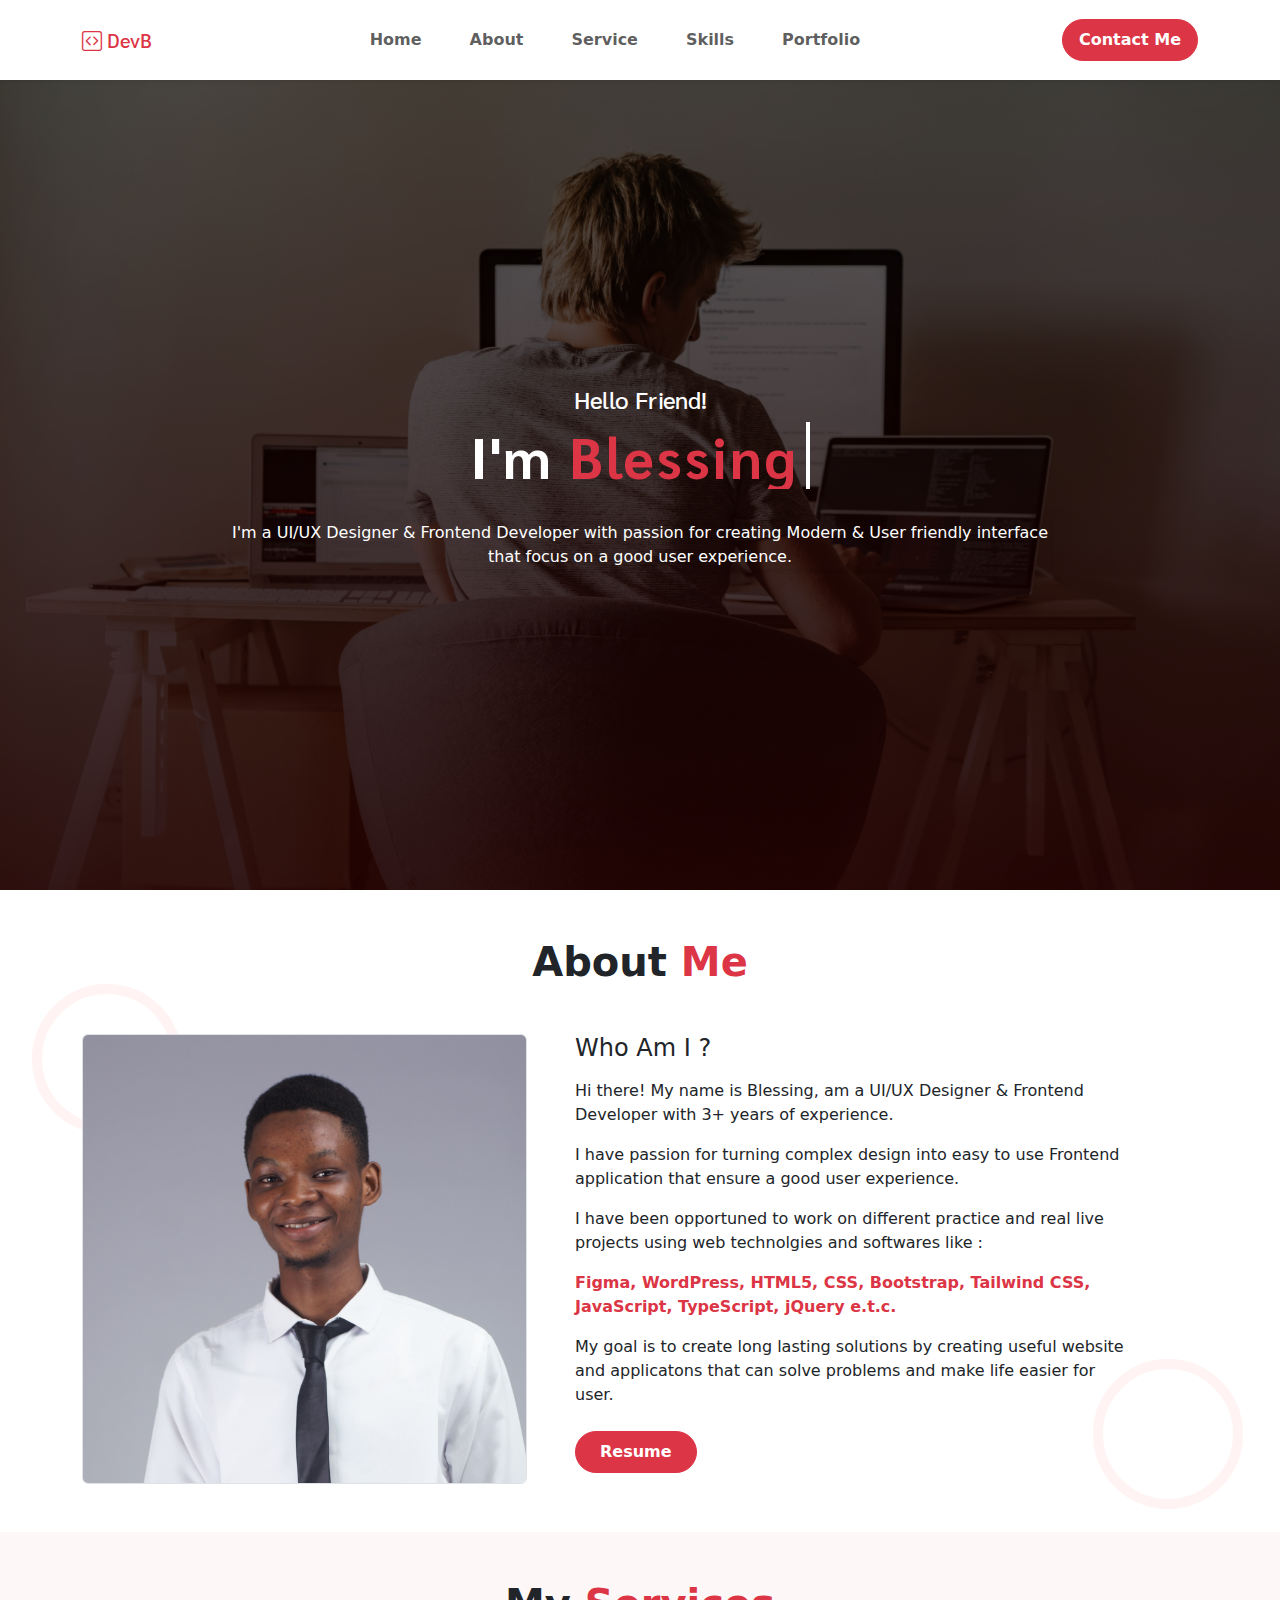
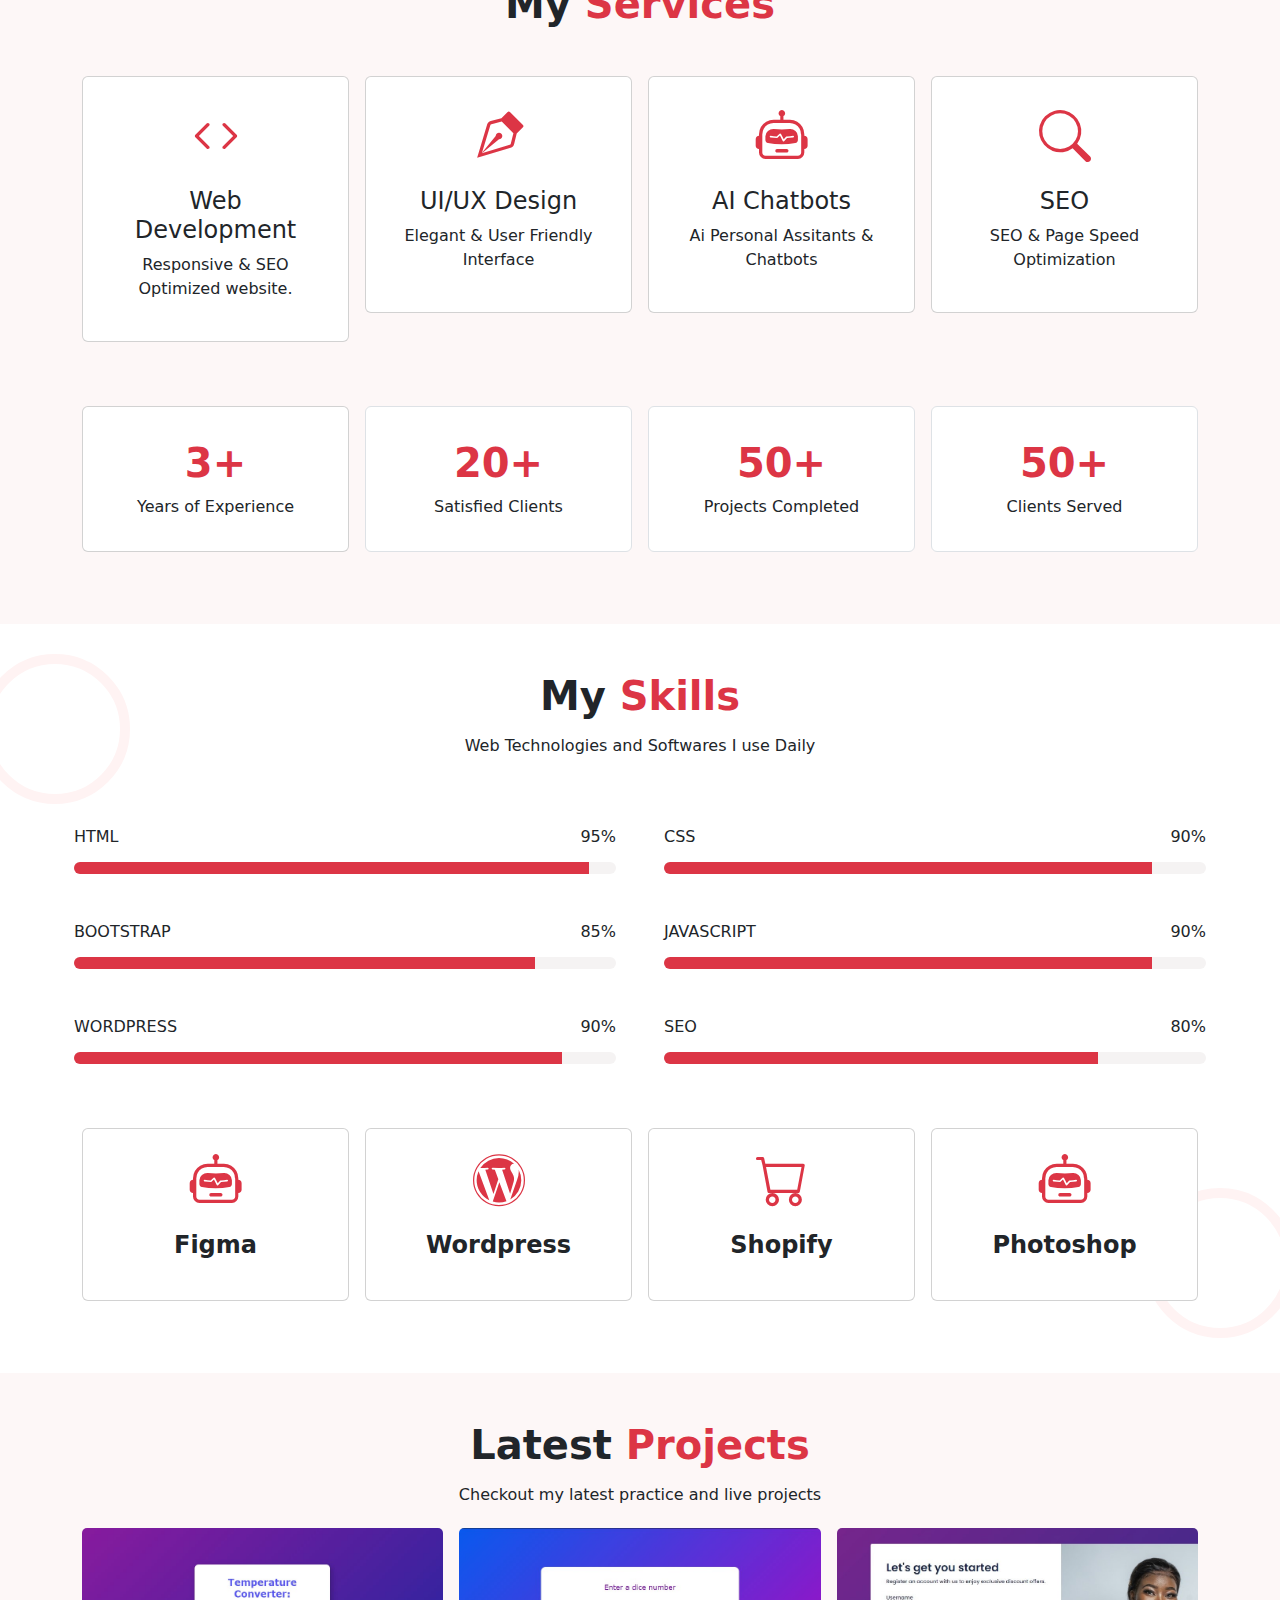
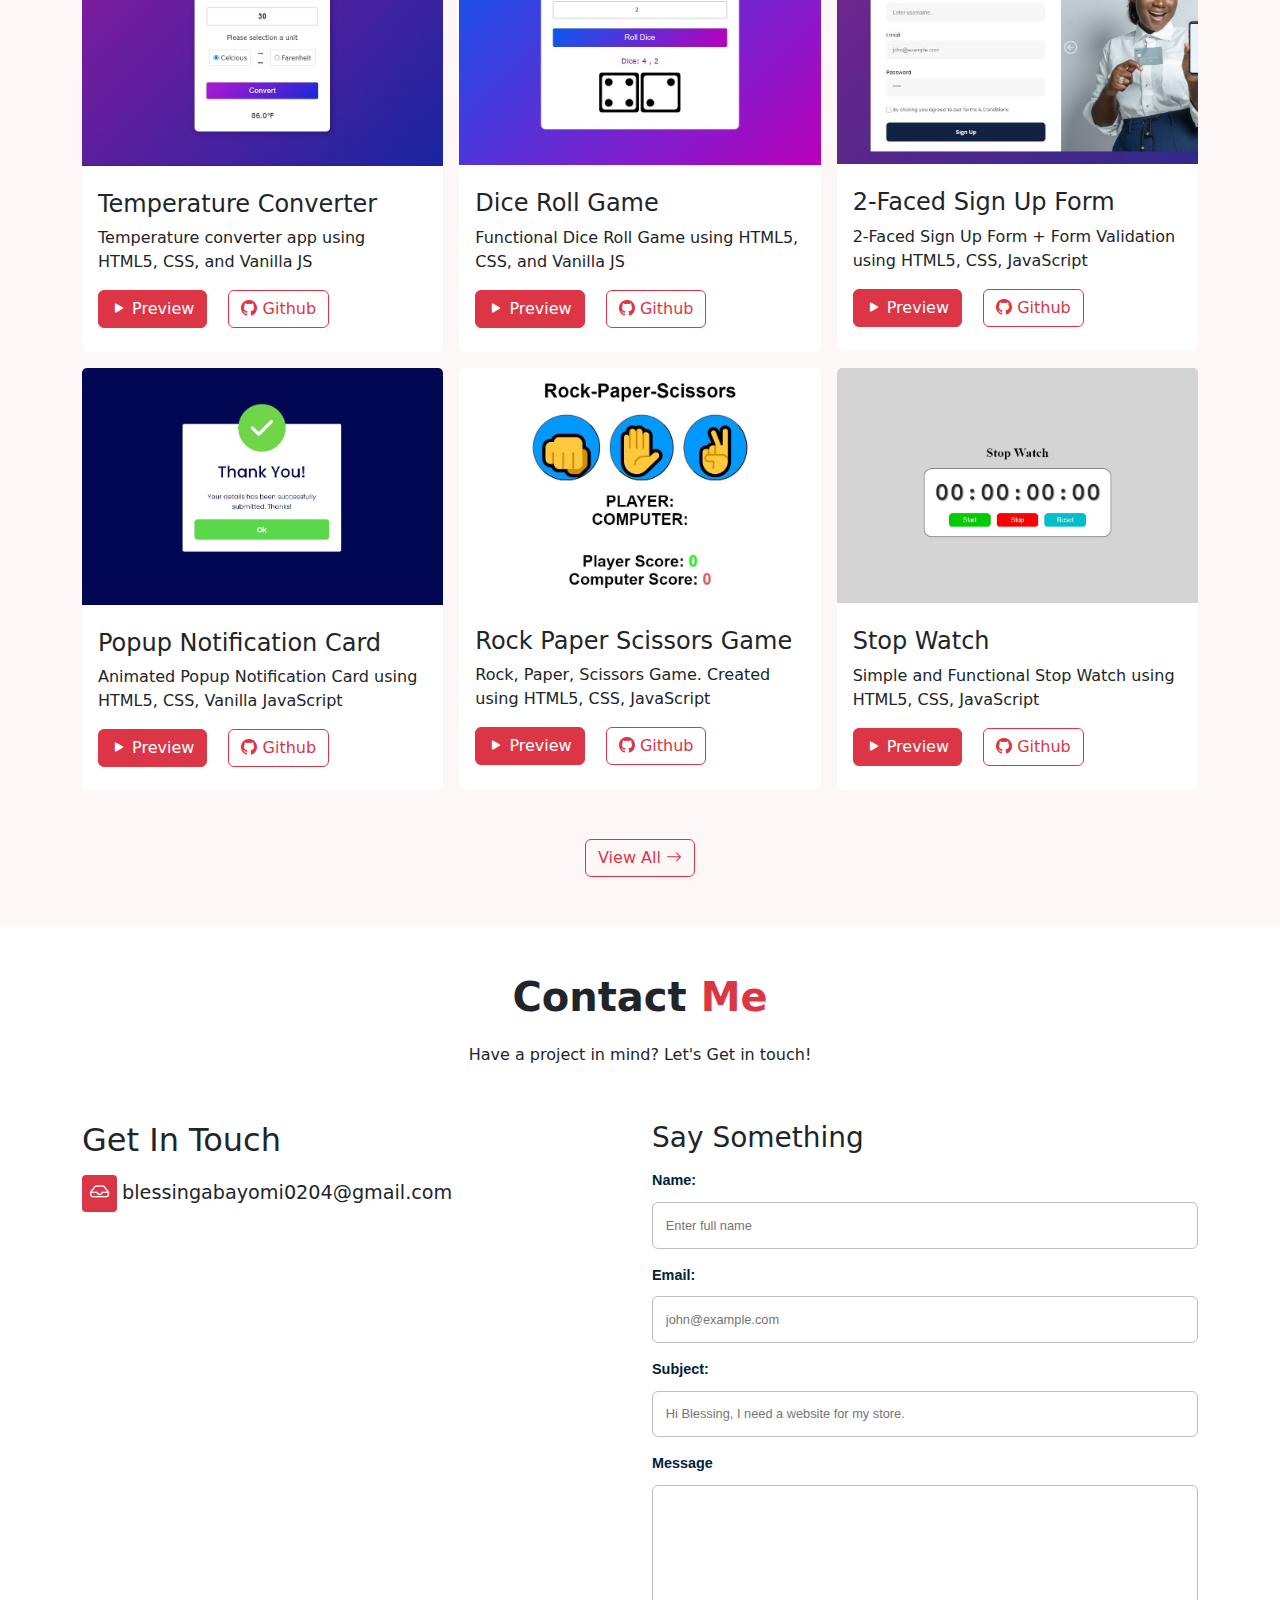
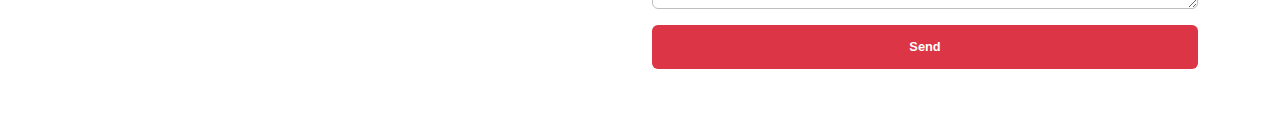
==== commit 86692e0c: "modified css / add new page" ====
--- a/index.html
+++ b/index.html
@@ -3,7 +3,7 @@
 <head>
     <meta charset="UTF-8">
     <meta name="viewport" content="width=device-width, initial-scale=1.0">
-    <title>Blessing Portfolio</title>
+    <title>Blessing Abayomi</title>
     <!-- Favicon -->
     <link rel="shortcut icon" href="favicon.ico" type="image/x-icon">
     <!-- Bootstrap -->
@@ -11,6 +11,12 @@
         href="https://cdn.jsdelivr.net/npm/bootstrap-icons@1.11.3/font/bootstrap-icons.min.css"
     />
     <link rel="stylesheet" href="./css/bootstrap.min.css">
+    <!-- Google Fonts -->
+    <link rel="preconnect" href="https://fonts.googleapis.com">
+    <link rel="preconnect" href="https://fonts.gstatic.com" crossorigin>
+    <link
+        href="https://fonts.googleapis.com/css2?family=Sarabun:ital,wght@0,100;0,200;0,300;0,400;0,500;0,600;0,700;0,800;1,100;1,200;1,300;1,400;1,500;1,600;1,700;1,800&display=swap"
+        rel="stylesheet">
     <!-- Main Stylesheet -->
     <link rel="stylesheet" href="./style.css">
 
@@ -19,7 +25,7 @@
     <!-- Navigation Menu -->
     <header class="navbar bg-white shadow-sm py-2 py-md-1" id="navbar">
         <div class="container-md flex-row justify-content-between align-items-center">
-            <a href="./index.html" class="navbar-brand text-danger fw-semibold">
+            <a href="./index.html" class="navbar-brand text-danger sarabun-medium">
                 <i class="bi bi-code-square"></i>
                 DevB
             </a>
@@ -63,8 +69,8 @@
     <section class="hero py-5">
         <div class="container px-4 h-100">
                 <div class="heading text-center">
-                    <h4 class="text-white"> Hello Friend!</h4>
-                    <div class="scroll-text text-danger display-4 fw-bold">
+                    <h4 class="text-white sarabun-medium"> Hello Friend!</h4>
+                    <div class="scroll-text sarabun-bold text-danger display-4 fw-bold">
                         <p class="text-1">
                             <span class="text-white">I'm</span>
                             Blessing
@@ -345,10 +351,10 @@
             <div class="row g-3 text-start">
                 <div class="col-12 col-lg-4 col-sm-6">
                     <div class="card  border-0">
-                        <img class="card-img-top" src="./img/developer1.webp" alt="Title" />
+                        <img class="card-img-top" src="./img/projects/temperature-converter.jpg" alt="Title" />
                         <div class="card-body py-4">
-                            <h4 class="card-title mb-2">Project Title</h4>
-                            <p class="card-text">Project description</p>
+                            <h4 class="card-title mb-2">Temperature Converter</h4>
+                            <p class="card-text">Temperature converter app using HTML5, CSS, and Vanilla JS</p>
                             <a href="#" class="card-link btn btn-danger">
                                 <i class="bi bi-play-fill"></i> Preview
                             </a>
@@ -360,10 +366,10 @@
                 </div>
                 <div class="col-12 col-lg-4 col-sm-6">
                     <div class="card border-0">
-                        <img class="card-img-top" src="./img/developer1.webp" alt="Title" />
+                        <img class="card-img-top" src="./img/projects/dice-roll-game.jpg" alt="Title" />
                         <div class="card-body py-4">
-                            <h4 class="card-title mb-2">Project Title</h4>
-                            <p class="card-text">Project description</p>
+                            <h4 class="card-title mb-2">Dice Roll Game</h4>
+                            <p class="card-text">Functional Dice Roll Game using HTML5, CSS, and Vanilla JS</p>
                             <a href="#" class="card-link btn btn-danger">
                                 <i class="bi bi-play-fill"></i> Preview
                             </a>
@@ -375,10 +381,10 @@
                 </div>
                 <div class="col-12 col-lg-4 col-sm-6">                    
                     <div class="card border-0">
-                        <img class="card-img-top" src="./img/developer1.webp" alt="Title" />
+                        <img class="card-img-top" src="./img/projects/sign-up-form.jpg" alt="Title" />
                         <div class="card-body py-4">
-                            <h4 class="card-title mb-2">Project Title</h4>
-                            <p class="card-text">Project description</p>
+                            <h4 class="card-title mb-2">2-Faced Sign Up Form</h4>
+                            <p class="card-text">2-Faced Sign Up Form + Form Validation using HTML5, CSS, JavaScript</p>
                             <a href="#" class="card-link btn btn-danger">
                                 <i class="bi bi-play-fill"></i> Preview
                             </a>
@@ -390,10 +396,10 @@
                 </div>
                 <div class="col-12 col-lg-4 col-sm-6">
                     <div class="card border-0">
-                        <img class="card-img-top" src="./img/developer1.webp" alt="Title" />
+                        <img class="card-img-top" src="./img/projects/popup-card.jpg" alt="Title" />
                         <div class="card-body py-4">
-                            <h4 class="card-title mb-2">Project Title</h4>
-                            <p class="card-text">Project description</p>
+                            <h4 class="card-title mb-2">Popup Notification Card</h4>
+                            <p class="card-text">Animated Popup Notification Card using HTML5, CSS, Vanilla JavaScript</p>
                             <a href="#" class="card-link btn btn-danger">
                                 <i class="bi bi-play-fill"></i> Preview
                             </a>
@@ -405,10 +411,10 @@
                 </div>
                 <div class="col-12 col-lg-4 col-sm-6">
                     <div class="card border-0">
-                        <img class="card-img-top" src="./img/developer1.webp" alt="Title" />
+                        <img class="card-img-top" src="./img/projects/rock-paper-scissors.jpg" alt="Title" />
                         <div class="card-body py-4">
-                            <h4 class="card-title mb-2">Project Title</h4>
-                            <p class="card-text">Project description</p>
+                            <h4 class="card-title mb-2">Rock Paper Scissors Game</h4>
+                            <p class="card-text">Rock, Paper, Scissors Game. Created using HTML5, CSS, JavaScript</p>
                             <a href="#" class="card-link btn btn-danger">
                                 <i class="bi bi-play-fill"></i> Preview
                             </a>
@@ -420,10 +426,10 @@
                 </div>
                 <div class="col-12 col-lg-4 col-sm-6">
                     <div class="card border-0">
-                        <img class="card-img-top" src="./img/developer1.webp" alt="Title" />
+                        <img class="card-img-top" src="./img/projects/stop-watch.jpg" alt="Title" />
                         <div class="card-body py-4">
-                            <h4 class="card-title mb-2">Project Title</h4>
-                            <p class="card-text">Project description</p>
+                            <h4 class="card-title mb-2">Stop Watch</h4>
+                            <p class="card-text">Simple and Functional Stop Watch using HTML5, CSS, JavaScript</p>
                             <a href="#" class="card-link btn btn-danger">
                                 <i class="bi bi-play-fill"></i> Preview
                             </a>
@@ -434,6 +440,9 @@
                     </div>
                 </div>
             </div>
+            <a href="./portfolio.html" class="btn btn-outline-danger mt-5">
+                View All <i class="bi bi-arrow-right card-link text-danger"></i>
+            </a>
         </div>
         </div>
     </section>
@@ -449,12 +458,11 @@
             </h2>
             <h6>Have a project in mind? Let's Get in touch!</h6>
             <div class="mt-3 mt-sm-4 row g-3 text-start g-md-4 justify-content-center">
-                <div class="col-md-6 d-none">
+                <div class="col-md-6">
                     <h2 class="py-2">Get In Touch</h2>
                     <div class="details">
-                        <div class="box bg-danger">
-                            <i class="bi bi-letter text-white"></i>
-                            Email:
+                        <div class="box bg-danger d-inline-block py-1 px-2">
+                            <i class="bi bi-inbox text-white"></i>
                         </div>
                         <span>blessingabayomi0204@gmail.com</span>
                     </div>
@@ -497,13 +505,16 @@
                         </div>
                         <div class="form-group">
                             <label for="message" class="form-label">Message</label>
-                            <textarea name="message" id="message" cols="40" rows="5"></textarea>
-                        </div>
-                        <button
-                            type="submit"
-                            class="bg-danger">
-                            Send
-                        </button>
+                            <textarea
+                                name="message"
+                                id="message"
+                                cols="40"
+                                rows="5"
+                                placeholder="Write a message..."
+                            >
+                            </textarea>
+                        </div>
+                        <button type="submit" class="bg-danger">Send</button>
                     </form>
                 </div>
             </div>
@@ -519,7 +530,7 @@
     <footer class="footer" id="footer">
         <div class="container"></div>
     </footer>
-
+    
     <script src="./js/bootstrap.bundle.min.js"></script>
     <script src="./main.js"></script>
 </body>
--- a/style.css
+++ b/style.css
@@ -1,3 +1,100 @@
+.sarabun-thin {
+  font-family: "Sarabun", sans-serif;
+  font-weight: 100;
+  font-style: normal;
+}
+
+.sarabun-extralight {
+  font-family: "Sarabun", sans-serif;
+  font-weight: 200;
+  font-style: normal;
+}
+
+.sarabun-light {
+  font-family: "Sarabun", sans-serif;
+  font-weight: 300;
+  font-style: normal;
+}
+
+.sarabun-regular {
+  font-family: "Sarabun", sans-serif;
+  font-weight: 400;
+  font-style: normal;
+}
+
+.sarabun-medium {
+  font-family: "Sarabun", sans-serif;
+  font-weight: 500;
+  font-style: normal;
+}
+
+.sarabun-semibold {
+  font-family: "Sarabun", sans-serif;
+  font-weight: 600;
+  font-style: normal;
+}
+
+.sarabun-bold {
+  font-family: "Sarabun", sans-serif;
+  font-weight: 700;
+  font-style: normal;
+}
+
+.sarabun-extrabold {
+  font-family: "Sarabun", sans-serif;
+  font-weight: 800;
+  font-style: normal;
+}
+
+.sarabun-thin-italic {
+  font-family: "Sarabun", sans-serif;
+  font-weight: 100;
+  font-style: italic;
+}
+
+.sarabun-extralight-italic {
+  font-family: "Sarabun", sans-serif;
+  font-weight: 200;
+  font-style: italic;
+}
+
+.sarabun-light-italic {
+  font-family: "Sarabun", sans-serif;
+  font-weight: 300;
+  font-style: italic;
+}
+
+.sarabun-regular-italic {
+  font-family: "Sarabun", sans-serif;
+  font-weight: 400;
+  font-style: italic;
+}
+
+.sarabun-medium-italic {
+  font-family: "Sarabun", sans-serif;
+  font-weight: 500;
+  font-style: italic;
+}
+
+.sarabun-semibold-italic {
+  font-family: "Sarabun", sans-serif;
+  font-weight: 600;
+  font-style: italic;
+}
+
+.sarabun-bold-italic {
+  font-family: "Sarabun", sans-serif;
+  font-weight: 700;
+  font-style: italic;
+}
+
+.sarabun-extrabold-italic {
+  font-family: "Sarabun", sans-serif;
+  font-weight: 800;
+  font-style: italic;
+}
+
+
 * {
   padding: 0;
   margin: 0;
@@ -164,6 +261,16 @@
   transform: scale(0.5);
   right: 16px;
   border-radius: 8px;
+}
+
+.details .box {
+  border-radius: 4px;
+  font-size: 1.2rem;
+  font-weight: 600;
+}
+
+.details span {
+  font-size: 1.2rem;;
 }
 
 .abstract {
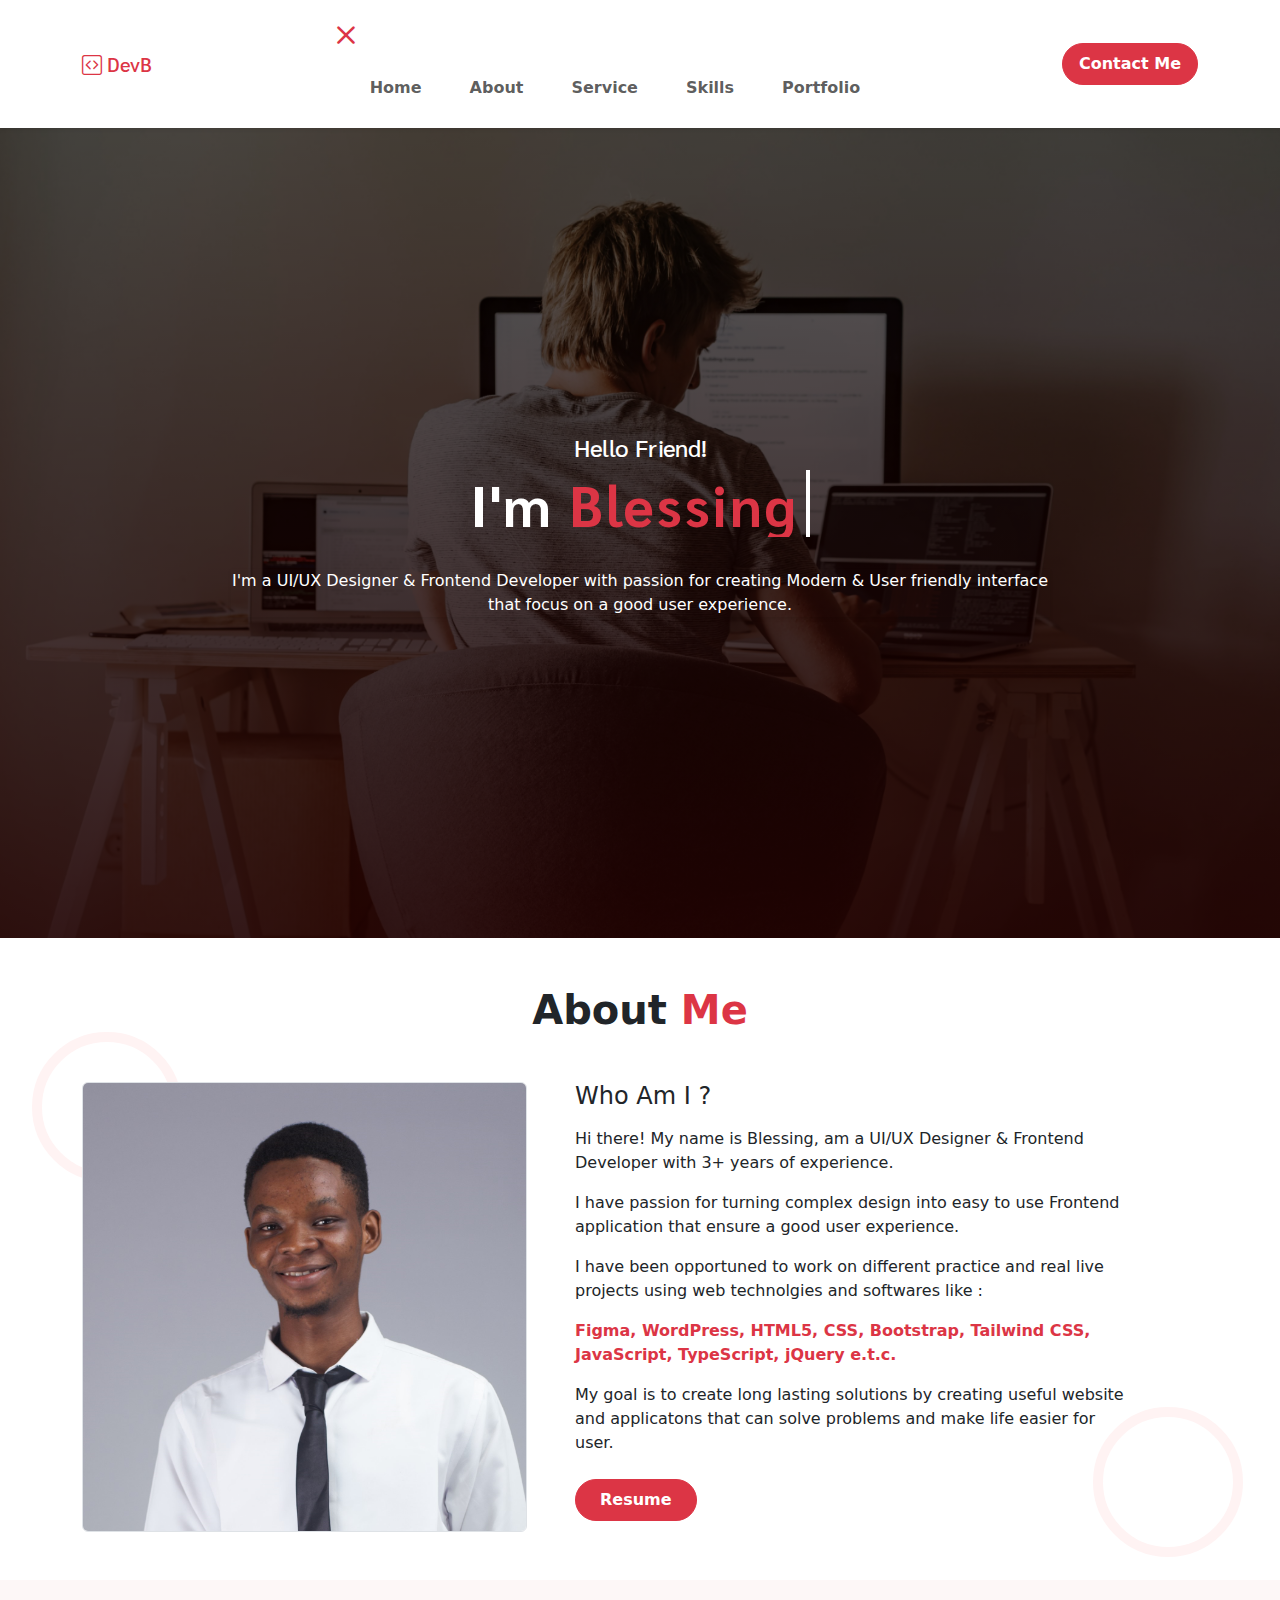
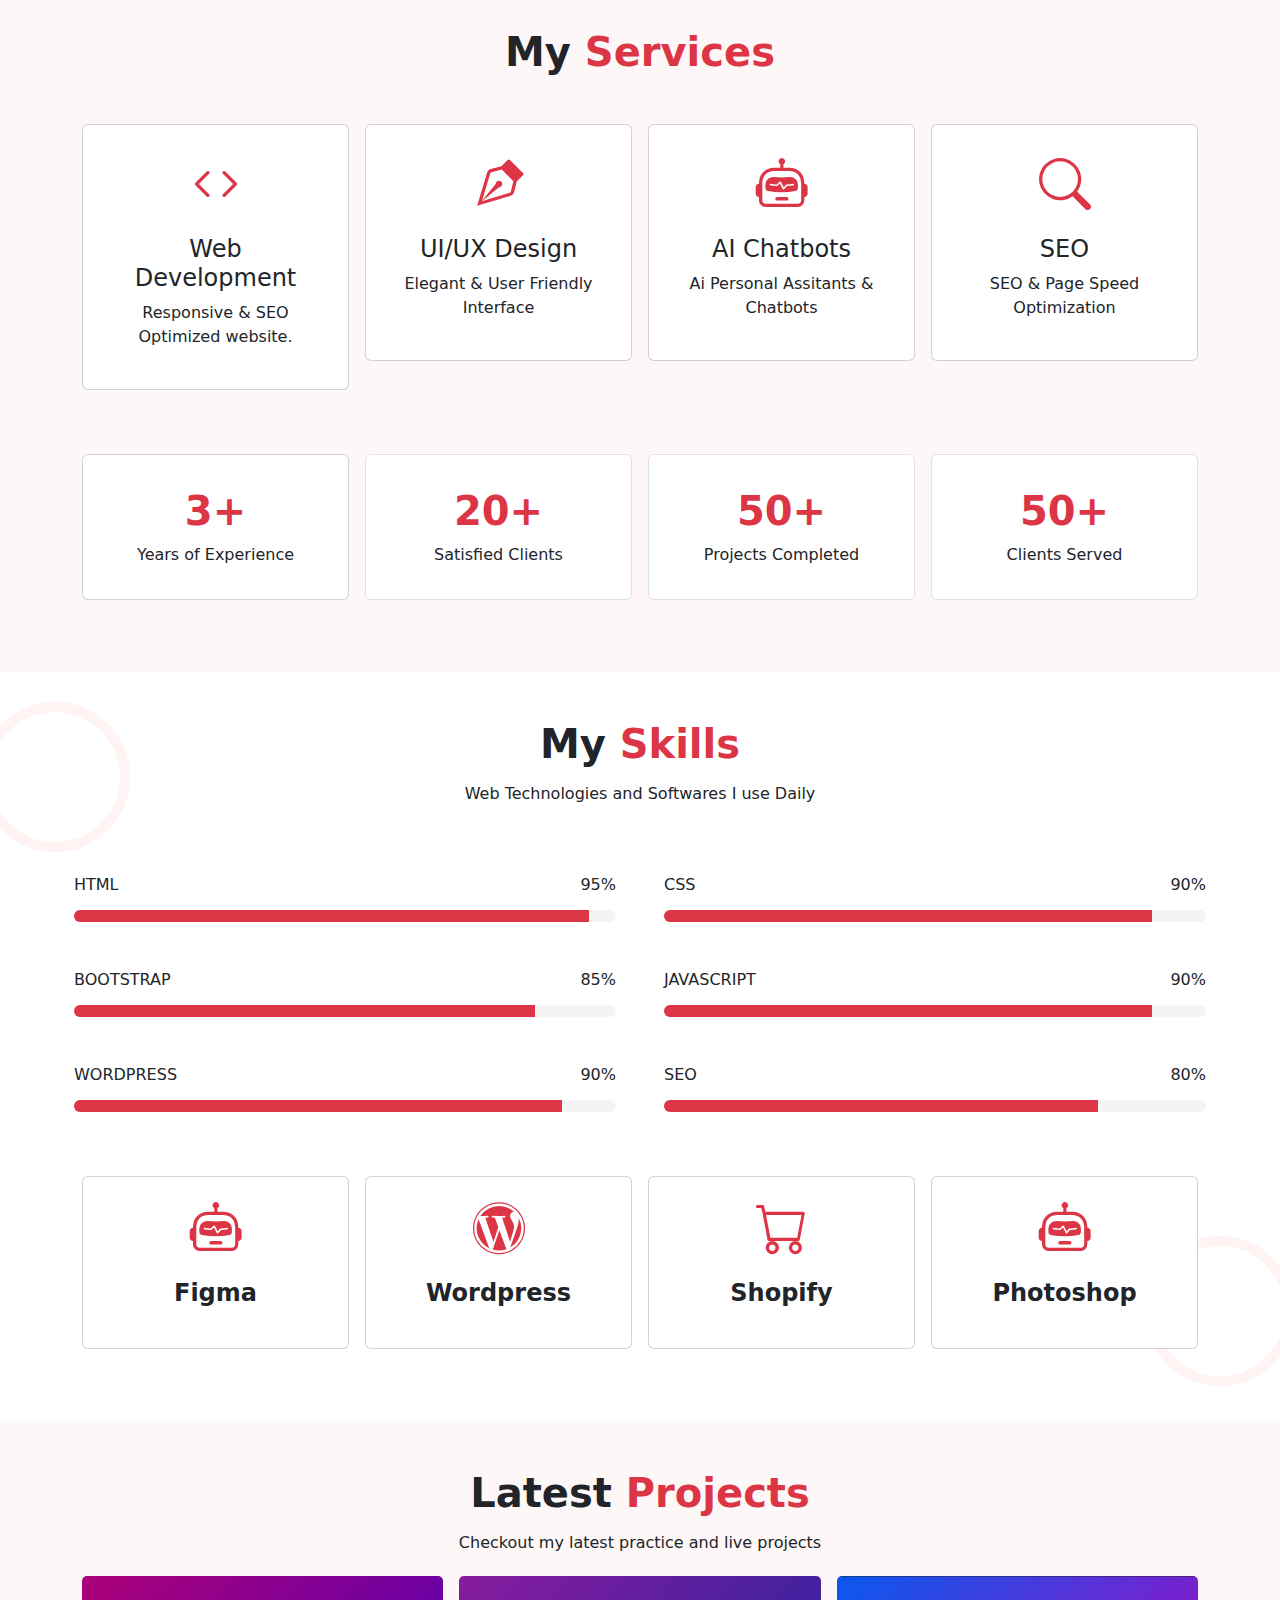
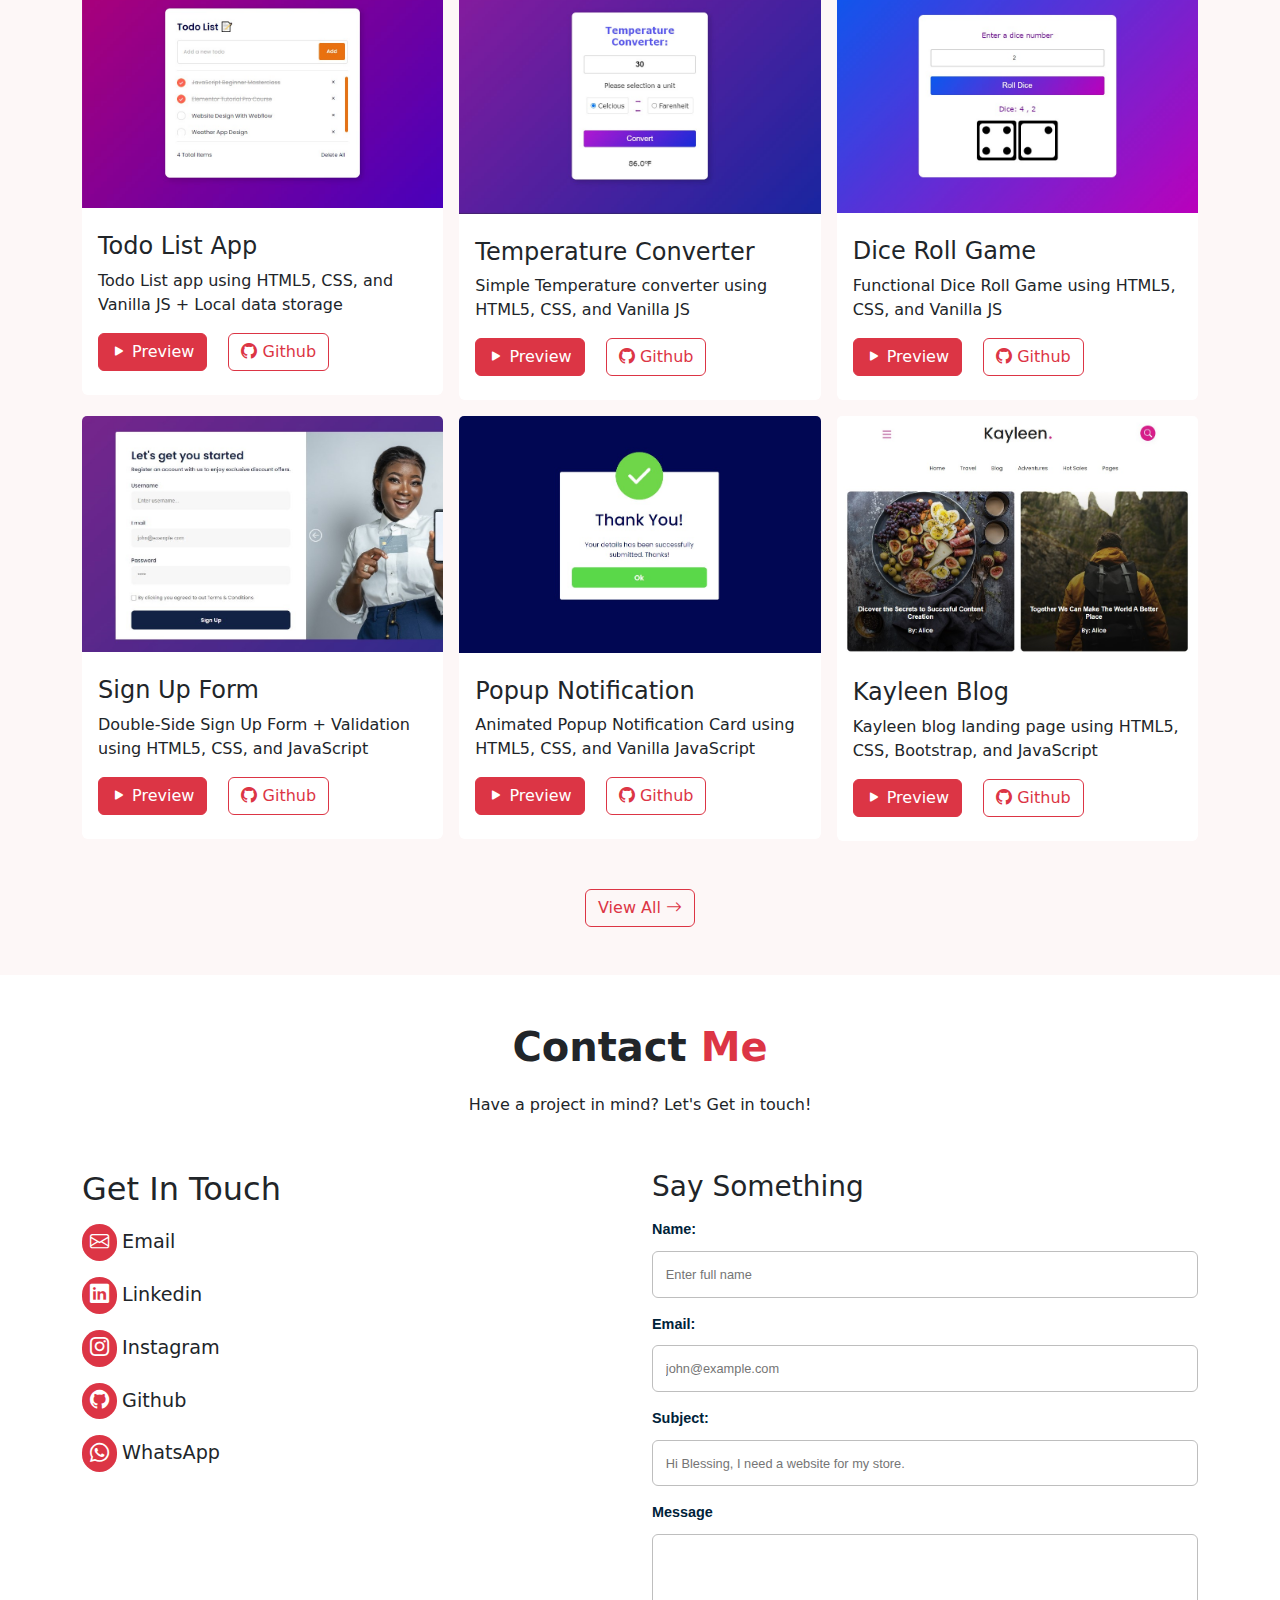
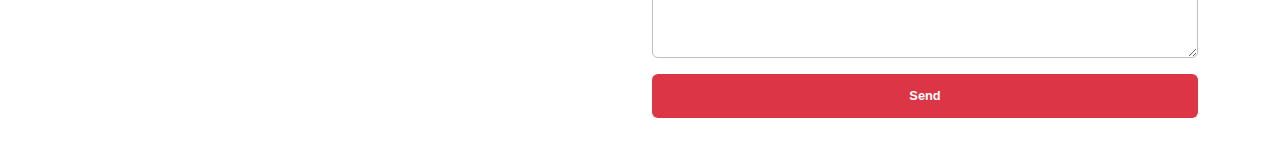
==== commit 55b7bee4: "added links to all portfolio projects" ====
--- a/index.html
+++ b/index.html
@@ -10,7 +10,7 @@
     <link rel="stylesheet"
         href="https://cdn.jsdelivr.net/npm/bootstrap-icons@1.11.3/font/bootstrap-icons.min.css"
     />
-    <link rel="stylesheet" href="./css/bootstrap.min.css">
+    <link rel="stylesheet" href="./bootstrap/css/bootstrap.min.css">
     <!-- Google Fonts -->
     <link rel="preconnect" href="https://fonts.googleapis.com">
     <link rel="preconnect" href="https://fonts.gstatic.com" crossorigin>
@@ -29,31 +29,33 @@
                 <i class="bi bi-code-square"></i>
                 DevB
             </a>
-            <nav class="navbar bg-white d-none d-md-block offscreen" data-value="80vh">
-                <div class="d-md-none menu-icon close-icon">
-                    <i class="bi bi-x text-danger h1 fw-bold"></i>
-                </div>
-                <ul class="navbar-nav text-light flex-column flex-md-row justify-content-center py-2 py-md-2 fw-semibold w-100">
-                    <li class="nav-item mx-md-4">
-                        <a href="./index.html" class="nav-link">Home</a>
-                    </li>
-                    <li class="nav-item mx-md-4">
-                        <a href="#about" class="nav-link">About</a>
-                    </li>
-                    <li class="nav-item mx-md-4">
-                        <a href="#service" class="nav-link">Service</a>
-                    </li>
-                    <li class="nav-item mx-md-4">
-                        <a href="#skills" class="nav-link">Skills</a>
-                    </li>
-                    <li class="nav-item mx-md-4">
-                        <a href="#portfolio" class="nav-link">Portfolio</a>
-                    </li>
-                    <a href="#contact" class="btn btn-danger px-4 py-2 mt-4 mx-4 rounded-pill d-inline-block d-md-none fw-semibold">
-                        Contact Me
-                    </a>
-                </ul>
-            </nav>
+            <div class="navbar-container d-none d-md-block offscreen" data-value="100vw">
+                <nav class="navbar">
+                    <div class="menu-icon close-icon">
+                        <i class="bi bi-x text-danger h1 fw-bold"></i>
+                    </div>
+                    <ul class="navbar-nav text-light flex-column flex-md-row justify-content-center py-2 py-md-2 fw-semibold w-100">
+                        <li class="nav-item mx-md-4">
+                            <a href="./index.html" class="nav-link">Home</a>
+                        </li>
+                        <li class="nav-item mx-md-4">
+                            <a href="#about" class="nav-link">About</a>
+                        </li>
+                        <li class="nav-item mx-md-4">
+                            <a href="#service" class="nav-link">Service</a>
+                        </li>
+                        <li class="nav-item mx-md-4">
+                            <a href="#skills" class="nav-link">Skills</a>
+                        </li>
+                        <li class="nav-item mx-md-4">
+                            <a href="#portfolio" class="nav-link">Portfolio</a>
+                        </li>
+                        <a href="#contact" class="btn btn-danger px-4 py-2 mt-4 mx-4 rounded-pill d-inline-block d-md-none fw-semibold">
+                            Contact Me
+                        </a>
+                    </ul>
+                </nav>
+            </div>
 
             <a href="#contact" class="btn btn-danger px-3 py-2 rounded-pill d-none d-md-inline-block fw-semibold">
                 Contact Me
@@ -306,7 +308,7 @@
                     <div class="card py-3 px-2">
                         <i class="bi bi-robot c-icon text-danger"></i>
                         <div class="card-body">
-                            <h4 class="card-title fw-semibold ">Figma</h4>
+                            <h4 class="card-title fw-semibold">Figma</h4>
                         </div>
                     </div>
                 </div>
@@ -314,7 +316,7 @@
                     <div class="card py-3 px-2">
                         <i class="bi bi-wordpress c-icon text-danger"></i>
                         <div class="card-body">
-                            <h4 class="card-title fw-semibold ">Wordpress</h4>
+                            <h4 class="card-title fw-semibold">Wordpress</h4>
                         </div>
                     </div>
                 </div>
@@ -322,7 +324,7 @@
                     <div class="card py-3 px-2">
                         <i class="bi bi-cart c-icon text-danger"></i>
                         <div class="card-body">
-                            <h4 class="card-title fw-semibold ">Shopify</h4>
+                            <h4 class="card-title fw-semibold">Shopify</h4>
                         </div>
                     </div>
                 </div>
@@ -330,7 +332,7 @@
                     <div class="card py-3 px-2">
                         <i class="bi bi-robot c-icon text-danger"></i>
                         <div class="card-body">
-                            <h4 class="card-title fw-semibold ">Photoshop</h4>
+                            <h4 class="card-title fw-semibold">Photoshop</h4>
                         </div>
                     </div>
                 </div>
@@ -351,14 +353,29 @@
             <div class="row g-3 text-start">
                 <div class="col-12 col-lg-4 col-sm-6">
                     <div class="card  border-0">
-                        <img class="card-img-top" src="./img/projects/temperature-converter.jpg" alt="Title" />
+                        <img class="card-img-top" src="./img/projects/todo-list-app.jpg" alt="todo-list-app" />
+                        <div class="card-body py-4">
+                            <h4 class="card-title mb-2">Todo List App</h4>
+                            <p class="card-text">Todo List app using HTML5, CSS, and Vanilla JS + Local data storage</p>
+                            <a href="https://codesignerd.github.io/todo-list-app" class="card-link btn btn-danger">
+                                <i class="bi bi-play-fill"></i> Preview
+                            </a>
+                            <a href="https://github.com/codesignerd/kayleen-blog" class="card-link btn btn-outline-danger">
+                                <i class="bi bi-github card-link text-danger"></i> Github
+                            </a>
+                        </div>
+                    </div>
+                </div>
+                <div class="col-12 col-lg-4 col-sm-6">
+                    <div class="card  border-0">
+                        <img class="card-img-top" src="./img/projects/temperature-converter.jpg" alt="temperature-converter" />
                         <div class="card-body py-4">
                             <h4 class="card-title mb-2">Temperature Converter</h4>
-                            <p class="card-text">Temperature converter app using HTML5, CSS, and Vanilla JS</p>
-                            <a href="#" class="card-link btn btn-danger">
+                            <p class="card-text">Simple Temperature converter using HTML5, CSS, and Vanilla JS</p>
+                            <a href="https://codesignerd.github.io/temperature-converter" class="card-link btn btn-danger">
                                 <i class="bi bi-play-fill"></i> Preview
                             </a>
-                            <a href="#" class="card-link btn btn-outline-danger">
+                            <a href="https://github.com/codesignerd/temperature-converter" class="card-link btn btn-outline-danger">
                                 <i class="bi bi-github card-link text-danger"></i> Github
                             </a>
                         </div>
@@ -366,14 +383,14 @@
                 </div>
                 <div class="col-12 col-lg-4 col-sm-6">
                     <div class="card border-0">
-                        <img class="card-img-top" src="./img/projects/dice-roll-game.jpg" alt="Title" />
+                        <img class="card-img-top" src="./img/projects/dice-roll-game.jpg" alt="dice-roll-game" />
                         <div class="card-body py-4">
                             <h4 class="card-title mb-2">Dice Roll Game</h4>
                             <p class="card-text">Functional Dice Roll Game using HTML5, CSS, and Vanilla JS</p>
-                            <a href="#" class="card-link btn btn-danger">
+                            <a href="https://codesignerd.github.io/" class="card-link btn btn-danger">
                                 <i class="bi bi-play-fill"></i> Preview
                             </a>
-                            <a href="#" class="card-link btn btn-outline-danger">
+                            <a href="https://github.com/codesignerd/" class="card-link btn btn-outline-danger">
                                 <i class="bi bi-github card-link text-danger"></i> Github
                             </a>
                         </div>
@@ -381,14 +398,14 @@
                 </div>
                 <div class="col-12 col-lg-4 col-sm-6">                    
                     <div class="card border-0">
-                        <img class="card-img-top" src="./img/projects/sign-up-form.jpg" alt="Title" />
+                        <img class="card-img-top" src="./img/projects/sign-up-form.jpg" alt="sign-up-form" />
                         <div class="card-body py-4">
-                            <h4 class="card-title mb-2">2-Faced Sign Up Form</h4>
-                            <p class="card-text">2-Faced Sign Up Form + Form Validation using HTML5, CSS, JavaScript</p>
-                            <a href="#" class="card-link btn btn-danger">
+                            <h4 class="card-title mb-2">Sign Up Form</h4>
+                            <p class="card-text">Double-Side Sign Up Form + Validation using HTML5, CSS, and JavaScript</p>
+                            <a href="https://codesignerd.github.io/" class="card-link btn btn-danger">
                                 <i class="bi bi-play-fill"></i> Preview
                             </a>
-                            <a href="#" class="card-link btn btn-outline-danger">
+                            <a href="https://github.com/codesignerd/" class="card-link btn btn-outline-danger">
                                 <i class="bi bi-github card-link text-danger"></i> Github
                             </a>
                         </div>
@@ -396,14 +413,14 @@
                 </div>
                 <div class="col-12 col-lg-4 col-sm-6">
                     <div class="card border-0">
-                        <img class="card-img-top" src="./img/projects/popup-card.jpg" alt="Title" />
+                        <img class="card-img-top" src="./img/projects/popup-card.jpg" alt="popup-card" />
                         <div class="card-body py-4">
-                            <h4 class="card-title mb-2">Popup Notification Card</h4>
-                            <p class="card-text">Animated Popup Notification Card using HTML5, CSS, Vanilla JavaScript</p>
-                            <a href="#" class="card-link btn btn-danger">
+                            <h4 class="card-title mb-2">Popup Notification</h4>
+                            <p class="card-text">Animated Popup Notification Card using HTML5, CSS, and Vanilla JavaScript</p>
+                            <a href="https://codesignerd.github.io/" class="card-link btn btn-danger">
                                 <i class="bi bi-play-fill"></i> Preview
                             </a>
-                            <a href="#" class="card-link btn btn-outline-danger">
+                            <a href="https://github.com/codesignerd/" class="card-link btn btn-outline-danger">
                                 <i class="bi bi-github card-link text-danger"></i> Github
                             </a>
                         </div>
@@ -411,37 +428,23 @@
                 </div>
                 <div class="col-12 col-lg-4 col-sm-6">
                     <div class="card border-0">
-                        <img class="card-img-top" src="./img/projects/rock-paper-scissors.jpg" alt="Title" />
+                        <img class="card-img-top" src="./img/projects/kayleen-blog.jpg" alt="kayleen-blog" />
                         <div class="card-body py-4">
-                            <h4 class="card-title mb-2">Rock Paper Scissors Game</h4>
-                            <p class="card-text">Rock, Paper, Scissors Game. Created using HTML5, CSS, JavaScript</p>
-                            <a href="#" class="card-link btn btn-danger">
+                            <h4 class="card-title mb-2">Kayleen Blog</h4>
+                            <p class="card-text">Kayleen  blog landing page using HTML5, CSS, Bootstrap, and JavaScript</p>
+                            <a href="https://codesignerd.github.io/" class="card-link btn btn-danger">
                                 <i class="bi bi-play-fill"></i> Preview
                             </a>
-                            <a href="#" class="card-link btn btn-outline-danger">
+                            <a href="https://github.com/codesignerd/" class="card-link btn btn-outline-danger">
                                 <i class="bi bi-github card-link text-danger"></i> Github
                             </a>
                         </div>
                     </div>
                 </div>
-                <div class="col-12 col-lg-4 col-sm-6">
-                    <div class="card border-0">
-                        <img class="card-img-top" src="./img/projects/stop-watch.jpg" alt="Title" />
-                        <div class="card-body py-4">
-                            <h4 class="card-title mb-2">Stop Watch</h4>
-                            <p class="card-text">Simple and Functional Stop Watch using HTML5, CSS, JavaScript</p>
-                            <a href="#" class="card-link btn btn-danger">
-                                <i class="bi bi-play-fill"></i> Preview
-                            </a>
-                            <a href="#" class="card-link btn btn-outline-danger">
-                                <i class="bi bi-github card-link text-danger"></i> Github
-                            </a>
-                        </div>
-                    </div>
-                </div>
             </div>
             <a href="./portfolio.html" class="btn btn-outline-danger mt-5">
-                View All <i class="bi bi-arrow-right card-link text-danger"></i>
+                View All 
+                <i class="bi bi-arrow-right card-link text-danger"></i>
             </a>
         </div>
         </div>
@@ -460,11 +463,47 @@
             <div class="mt-3 mt-sm-4 row g-3 text-start g-md-4 justify-content-center">
                 <div class="col-md-6">
                     <h2 class="py-2">Get In Touch</h2>
-                    <div class="details">
-                        <div class="box bg-danger d-inline-block py-1 px-2">
-                            <i class="bi bi-inbox text-white"></i>
-                        </div>
-                        <span>blessingabayomi0204@gmail.com</span>
+                    <div class="details-container">
+                        <a href="mailto:blessingabayomi0204@gmail.com" class="nav-link">
+                            <div class="details">
+                                <div class="box bg-danger d-inline-block py-1 px-2">
+                                    <i class="bi bi-envelope text-white"></i>
+                                </div>
+                                <span>Email</span>
+                            </div>
+                        </a>
+                        <a href="https://linkedin.com/blessingabayomi" class="nav-link">
+                            <div class="details">
+                                <div class="box bg-danger d-inline-block py-1 px-2">
+                                    <i class="bi bi-linkedin text-white"></i>
+                                </div>
+                                <span>Linkedin</span>
+                            </div>
+                        </a>
+                        <a href="https://instagram.com/blessing.ux" class="nav-link">
+                            <div class="details">
+                                <div class="box bg-danger d-inline-block py-1 px-2">
+                                    <i class="bi bi-instagram text-white"></i>
+                                </div>
+                                <span>Instagram</span>
+                            </div>
+                        </a>
+                        <a href="https://github.com/codesignerd" class="nav-link">
+                            <div class="details">
+                                <div class="box bg-danger d-inline-block py-1 px-2">
+                                    <i class="bi bi-github text-white"></i>
+                                </div>
+                                <span>Github</span>
+                            </div>
+                        </a>
+                        <a href="https://wa.me/+2349064258539" class="nav-link">
+                            <div class="details">
+                                <div class="box bg-danger d-inline-block py-1 px-2">
+                                    <i class="bi bi-whatsapp text-white"></i>
+                                </div>
+                                <span>WhatsApp</span>
+                            </div>
+                        </a>
                     </div>
                 </div>
                 <div class="col-md-6">
@@ -531,7 +570,7 @@
         <div class="container"></div>
     </footer>
     
-    <script src="./js/bootstrap.bundle.min.js"></script>
+    <script src="./bootstrap/js/bootstrap.bundle.min.js"></script>
     <script src="./main.js"></script>
 </body>
 </html>--- a/style.css
+++ b/style.css
@@ -263,14 +263,21 @@
   border-radius: 8px;
 }
 
+.details-container {
+  display: flex;
+  flex-flow: column nowrap;
+  justify-content: flex-start;
+  gap: 1rem;
+}
+
 .details .box {
-  border-radius: 4px;
+  border-radius: 50px;
   font-size: 1.2rem;
   font-weight: 600;
 }
 
 .details span {
-  font-size: 1.2rem;;
+  font-size: 1.2rem;
 }
 
 .abstract {
@@ -304,41 +311,6 @@
   color: rgb(255, 255, 255);
 }
 
-@media screen and (max-width: 767px) {
-  .offscreen {
-    position: absolute;
-    top: 0;
-    right: -1000px;
-  }
-
-  nav.navbar li a {
-    display: block;
-    width: 100%;
-    padding: 12px 32px;
-  }
-
-  nav.navbar li a:hover {
-    background-color: rgb(250, 232, 232);
-    color: rgba(211, 64, 64, 0.911);
-  }
-}
-
-.absolute {
-  background: rgb(255, 252, 252) !important;
-  display: flex;
-  flex-direction: column;
-  justify-content: flex-start !important;
-  align-items: flex-start;
-  /* padding: 0px 4px 0px 32px; */
-  position: absolute;
-  top: 0;
-  right: 0;
-  width: 80vw;
-  height: 200vh;
-  z-index: 5;
-  animation: sliding 0.5s ease-in-out;
-}
-
 .show {
   display: block;
   opacity: 1;
@@ -409,3 +381,47 @@
     outline: 2px solid rgb(13, 137, 253);
   }
 }
+
+/* Media Queries */
+@media screen and (max-width: 768px) {
+  .offscreen {
+    position: absolute;
+    top: 0;
+    right: -1000px;
+  }
+
+  .absolute {
+    background-color: rgba(0, 0, 0, 0.5);
+    position: absolute;
+    top: 0;
+    right: 0;
+    width: 100vw;
+    height: 1000vh;
+    animation: sliding 0.5s ease-in-out;
+    z-index: 5;
+  }
+
+  .absolute nav {
+    background: rgb(255, 252, 252) !important;
+    display: flex;
+    flex-direction: column;
+    justify-content: flex-start !important;
+    align-items: flex-start;
+    width: 80%;
+    height: 100%;
+    position: absolute;
+    top: 0;
+    right: 0;
+  }
+
+  nav.navbar li a {
+    display: block;
+    width: 100%;
+    padding: 12px 32px;
+  }
+
+  nav.navbar li a:hover {
+    background-color: rgb(250, 232, 232);
+    color: rgba(211, 64, 64, 0.911);
+  }
+}
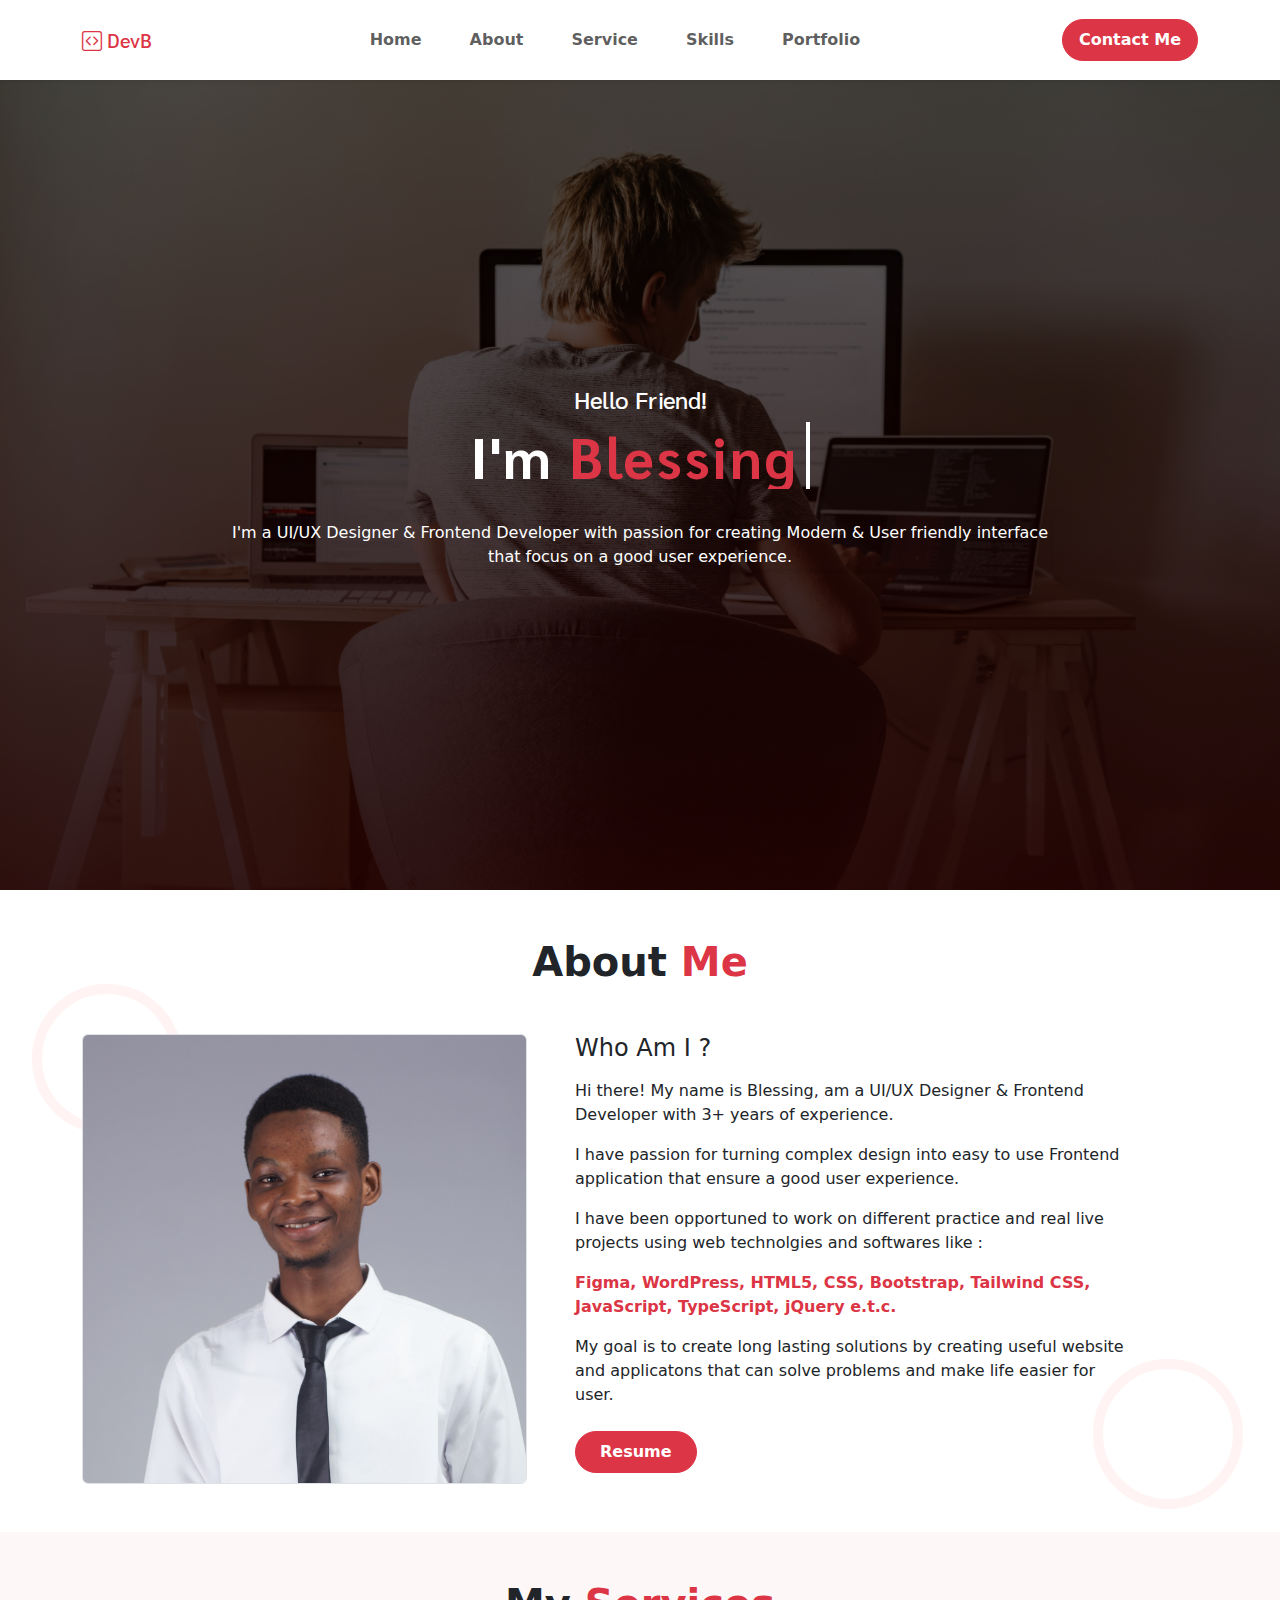
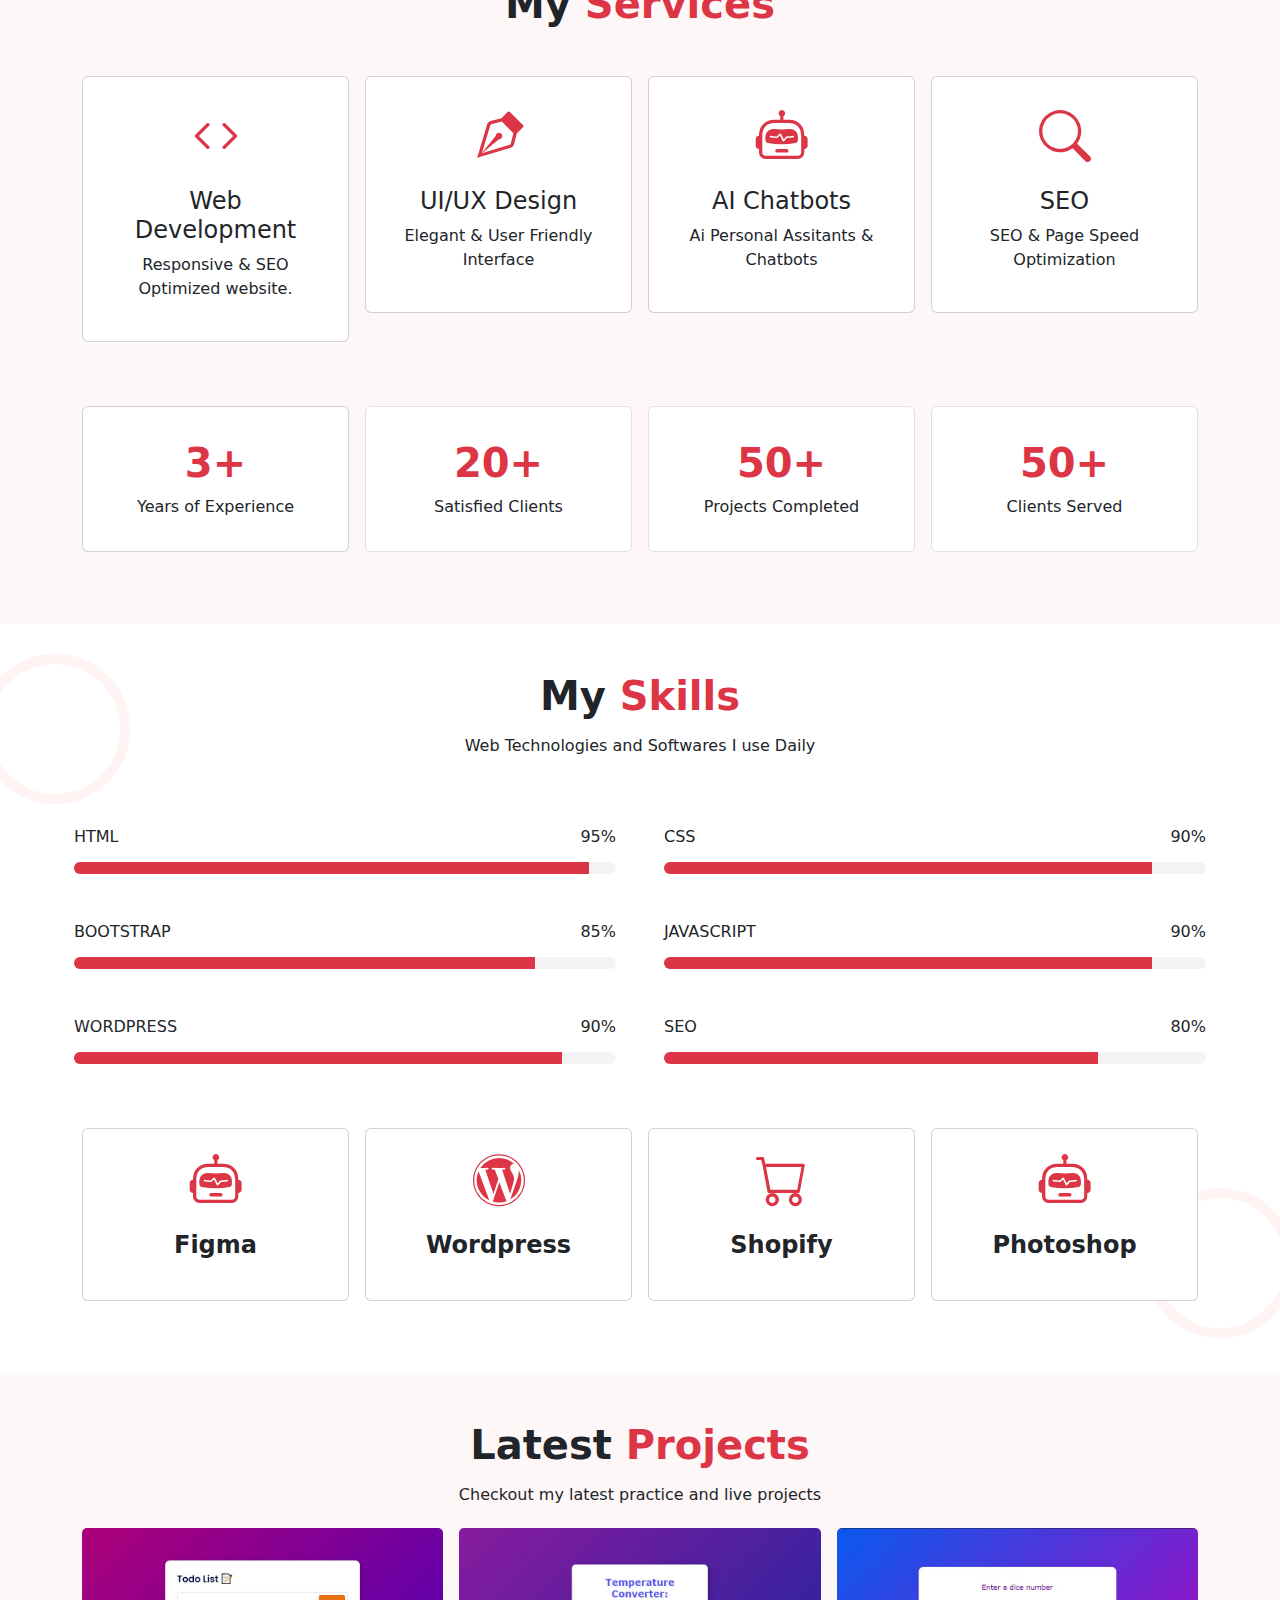
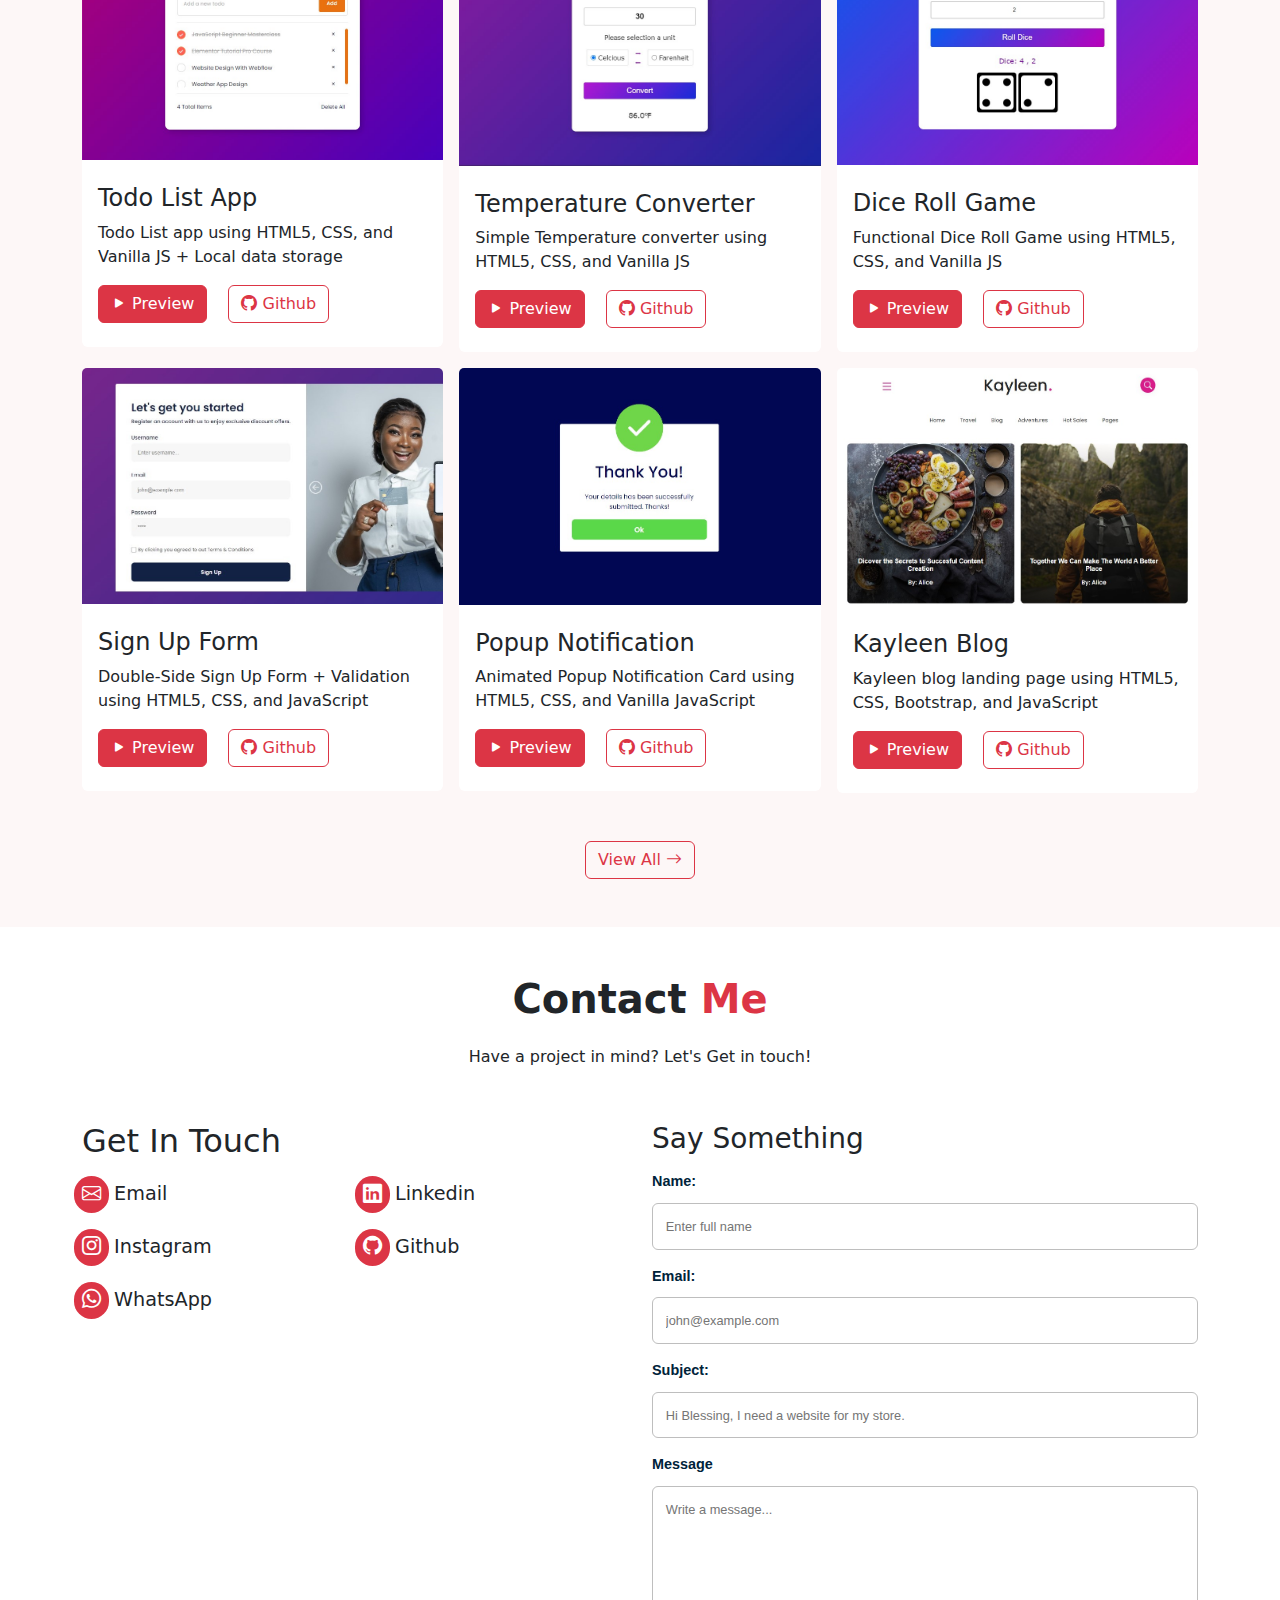
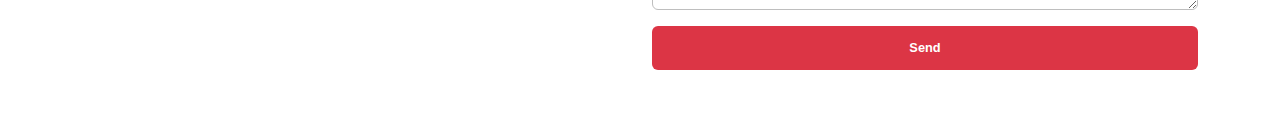
==== commit bc37d839: "connected contact form to formspree" ====
--- a/index.html
+++ b/index.html
@@ -31,7 +31,7 @@
             </a>
             <div class="navbar-container d-none d-md-block offscreen" data-value="100vw">
                 <nav class="navbar">
-                    <div class="menu-icon close-icon">
+                    <div class="menu-icon d-md-none close-icon">
                         <i class="bi bi-x text-danger h1 fw-bold"></i>
                     </div>
                     <ul class="navbar-nav text-light flex-column flex-md-row justify-content-center py-2 py-md-2 fw-semibold w-100">
@@ -463,7 +463,7 @@
             <div class="mt-3 mt-sm-4 row g-3 text-start g-md-4 justify-content-center">
                 <div class="col-md-6">
                     <h2 class="py-2">Get In Touch</h2>
-                    <div class="details-container">
+                    <div class="row g-3 row-cols-2">
                         <a href="mailto:blessingabayomi0204@gmail.com" class="nav-link">
                             <div class="details">
                                 <div class="box bg-danger d-inline-block py-1 px-2">
@@ -508,7 +508,7 @@
                 </div>
                 <div class="col-md-6">
                     <h3 class="py-2">Say Something</h3>
-                    <form action="" class="contact-form" method="POST">
+                    <form action="https://formspree.io/f/mdknnyly" class="contact-form" method="POST">
                         <div class="form-group">
                             <label for="fullName" class="form-label">Name:</label>
                             <input
@@ -535,8 +535,8 @@
                             <label for="fullName" class="form-label">Subject:</label>
                             <input
                                 type="text"
-                                name="name"
-                                id="fullName"
+                                name="subject"
+                                id="subject"
                                 placeholder="Hi Blessing, I need a website for my store."
                                 class="form-input"
                                 required
@@ -550,8 +550,7 @@
                                 cols="40"
                                 rows="5"
                                 placeholder="Write a message..."
-                            >
-                            </textarea>
+                            ></textarea>
                         </div>
                         <button type="submit" class="bg-danger">Send</button>
                     </form>
@@ -567,7 +566,9 @@
     
     <!-- Footer -->
     <footer class="footer" id="footer">
-        <div class="container"></div>
+        <div class="container">
+                
+        </div>
     </footer>
     
     <script src="./bootstrap/js/bootstrap.bundle.min.js"></script>
--- a/style.css
+++ b/style.css
@@ -109,12 +109,6 @@
 
 .menu-icon {
   cursor: pointer;
-}
-
-.absolute .close-icon {
-  padding: 8px;
-  display: inline-block;
-  align-self: flex-end;
 }
 
 .hero {
@@ -264,9 +258,6 @@
 }
 
 .details-container {
-  display: flex;
-  flex-flow: column nowrap;
-  justify-content: flex-start;
   gap: 1rem;
 }
 
@@ -414,6 +405,12 @@
     right: 0;
   }
 
+  .absolute .close-icon {
+    padding: 8px;
+    display: inline-block;
+    align-self: flex-end;
+  }
+
   nav.navbar li a {
     display: block;
     width: 100%;
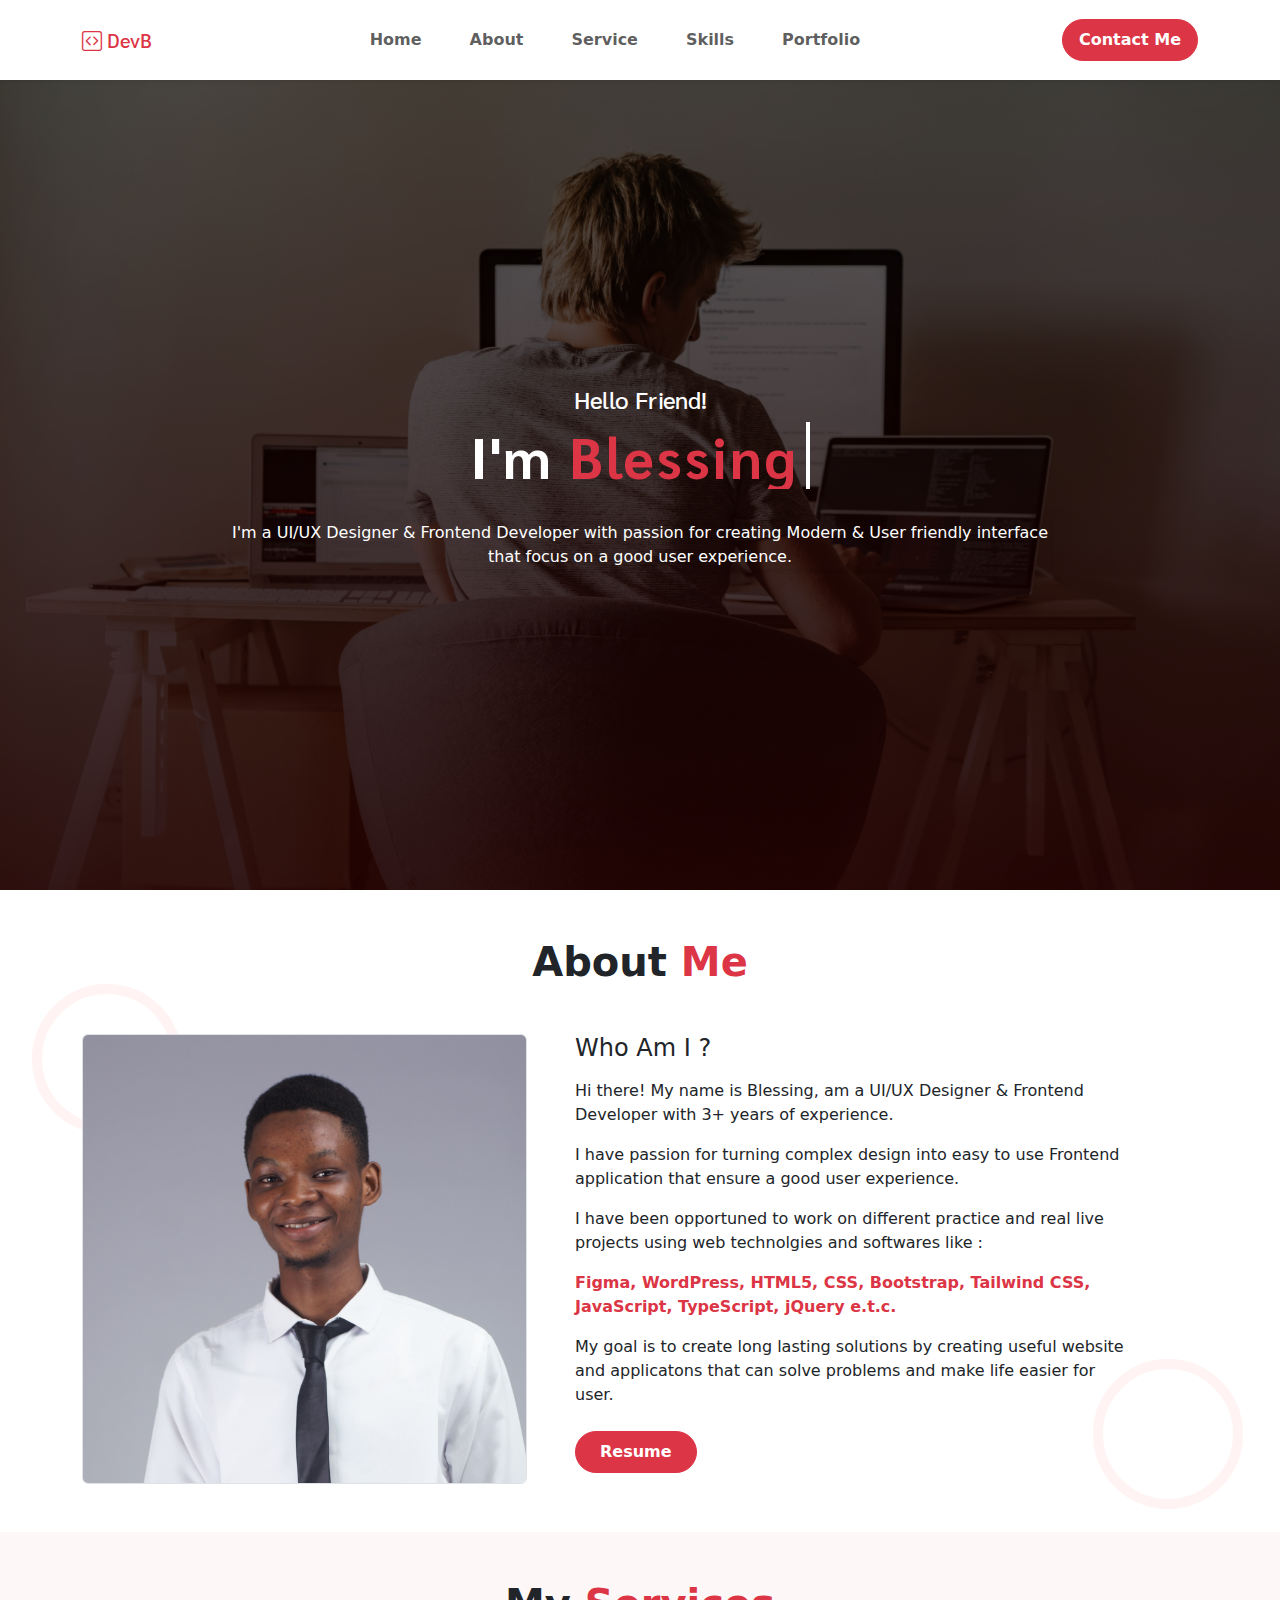
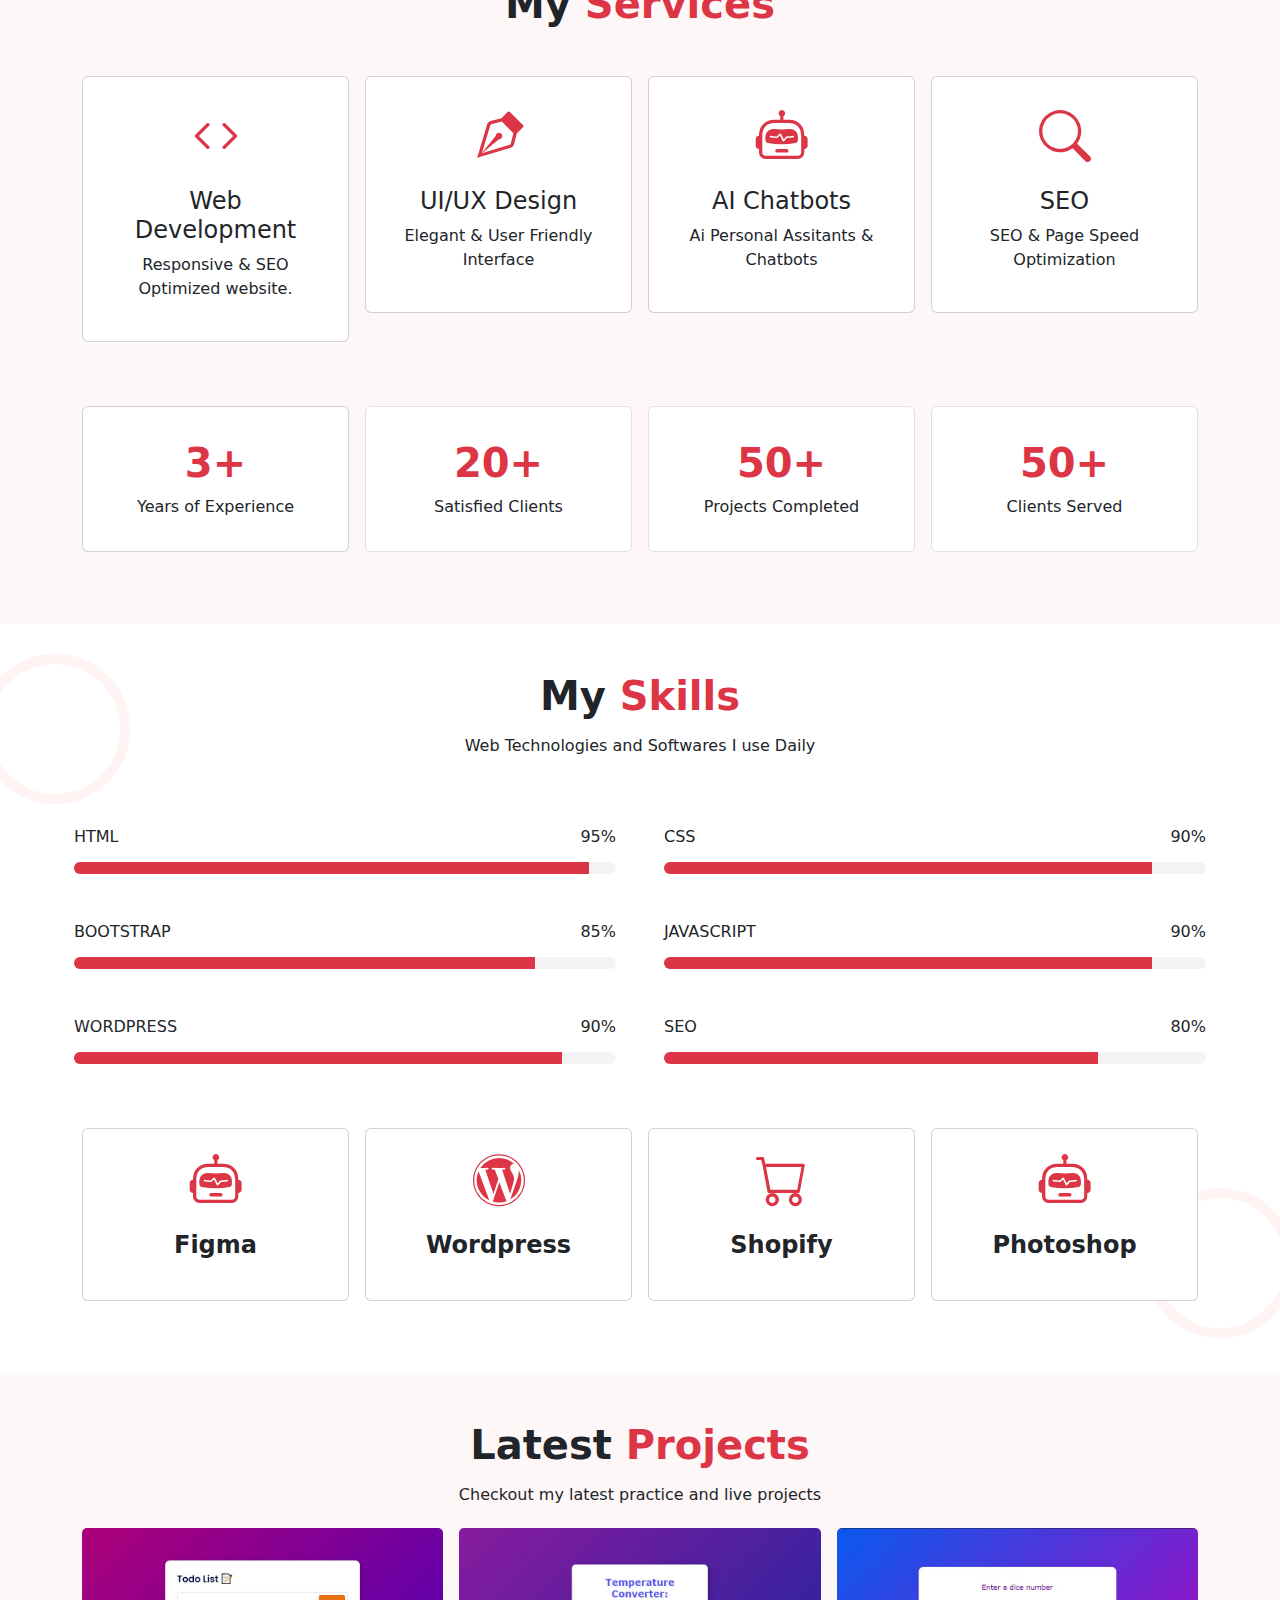
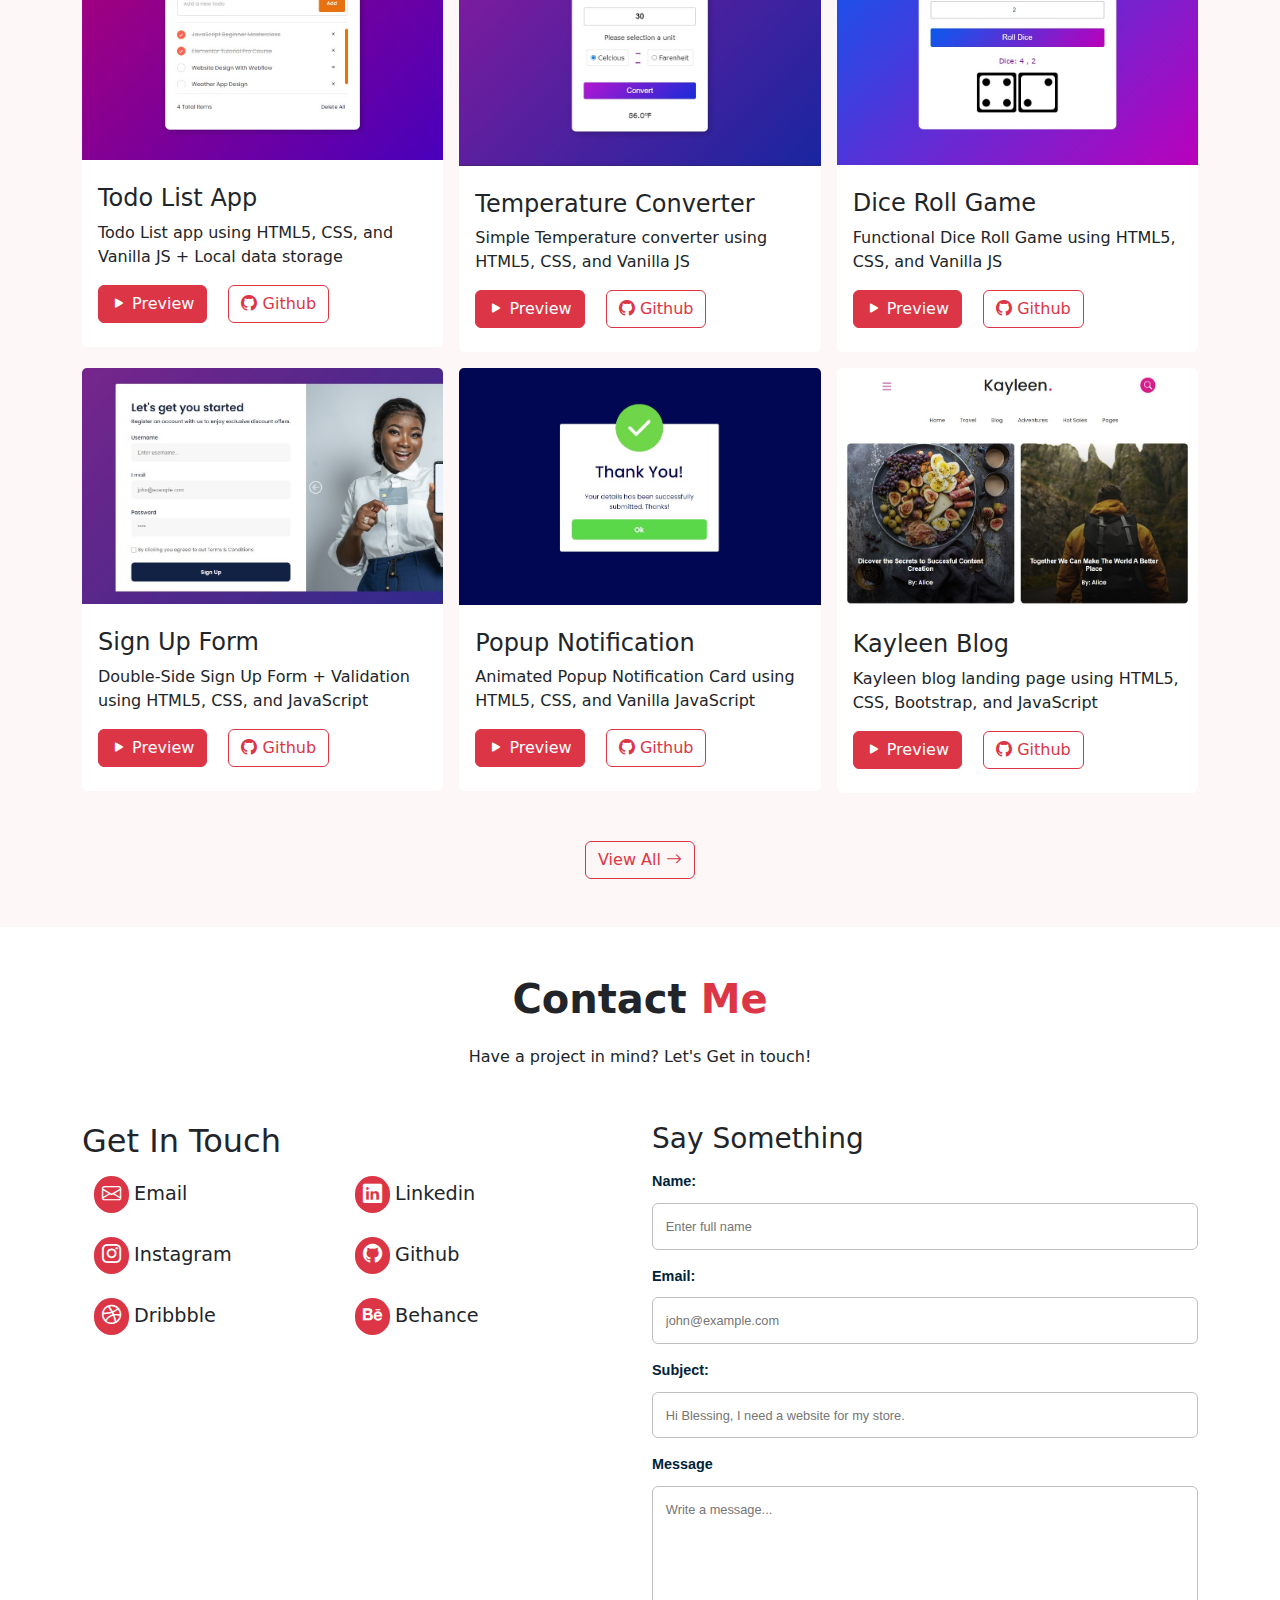
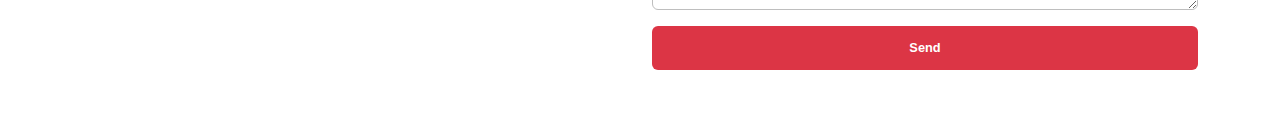
==== commit dbbd81bb: "contact links updated" ====
--- a/index.html
+++ b/index.html
@@ -138,7 +138,7 @@
                             make life easier for user.
                         </p>
                     </div>
-                    <a href="./ArtKlan Task Lists.pdf" target="_blank" class="btn btn-danger px-4 py-2 rounded-pill fw-semibold" download="resume">
+                    <a href="./Resume.pdf" target="_blank" class="btn btn-danger px-4 py-2 rounded-pill fw-semibold" download="resume">
                         Resume
                     </a>
                 </div>
@@ -463,7 +463,7 @@
             <div class="mt-3 mt-sm-4 row g-3 text-start g-md-4 justify-content-center">
                 <div class="col-md-6">
                     <h2 class="py-2">Get In Touch</h2>
-                    <div class="row g-3 row-cols-2">
+                    <div class="row g-4 row-cols-2 ps-4 pe-4">
                         <a href="mailto:blessingabayomi0204@gmail.com" class="nav-link">
                             <div class="details">
                                 <div class="box bg-danger d-inline-block py-1 px-2">
@@ -496,12 +496,20 @@
                                 <span>Github</span>
                             </div>
                         </a>
-                        <a href="https://wa.me/+2349064258539" class="nav-link">
+                        <a href="https://dribbble.com/blessing_ux" class="nav-link">
                             <div class="details">
                                 <div class="box bg-danger d-inline-block py-1 px-2">
-                                    <i class="bi bi-whatsapp text-white"></i>
+                                    <i class="bi bi-dribbble text-white"></i>
                                 </div>
-                                <span>WhatsApp</span>
+                                <span>Dribbble</span>
+                            </div>
+                        </a>
+                        <a href="https://behance.com/blessing_ux" class="nav-link">
+                            <div class="details">
+                                <div class="box bg-danger d-inline-block py-1 px-2">
+                                    <i class="bi bi-behance text-white"></i>
+                                </div>
+                                <span>Behance</span>
                             </div>
                         </a>
                     </div>
